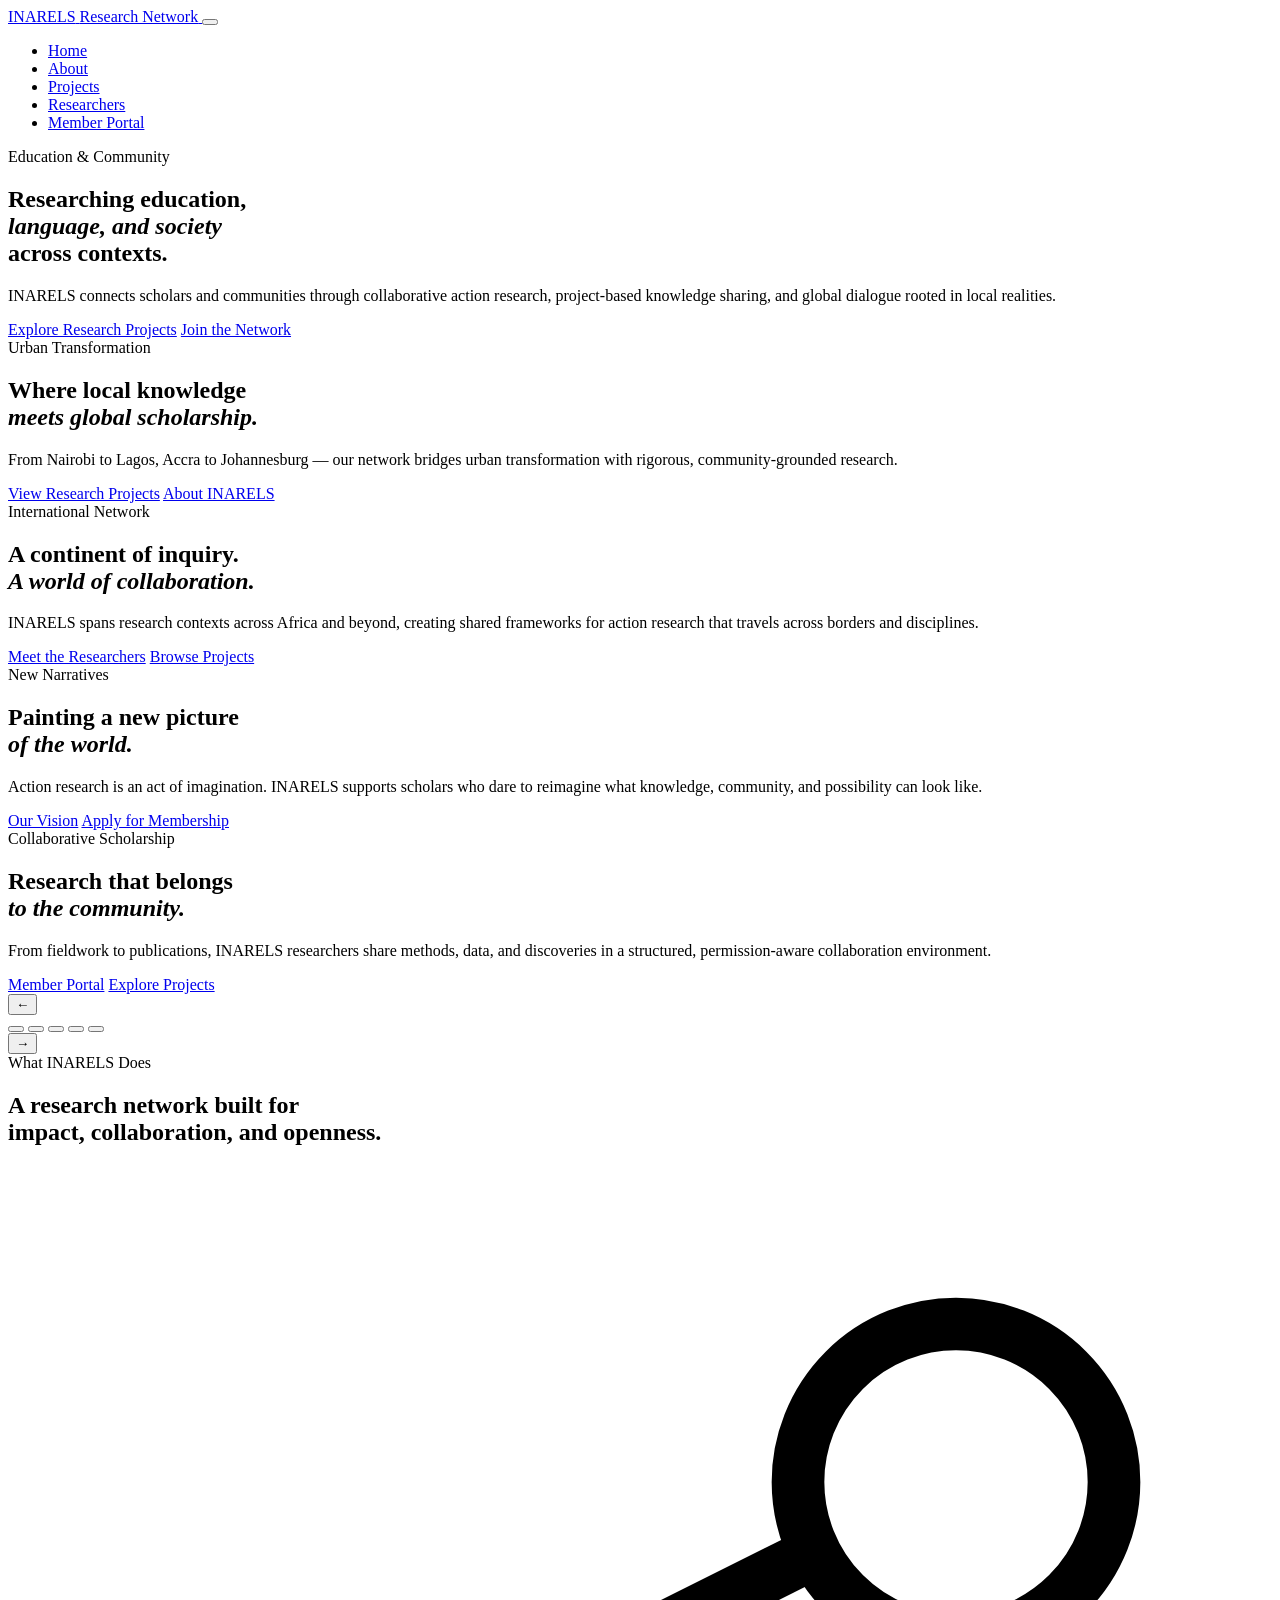
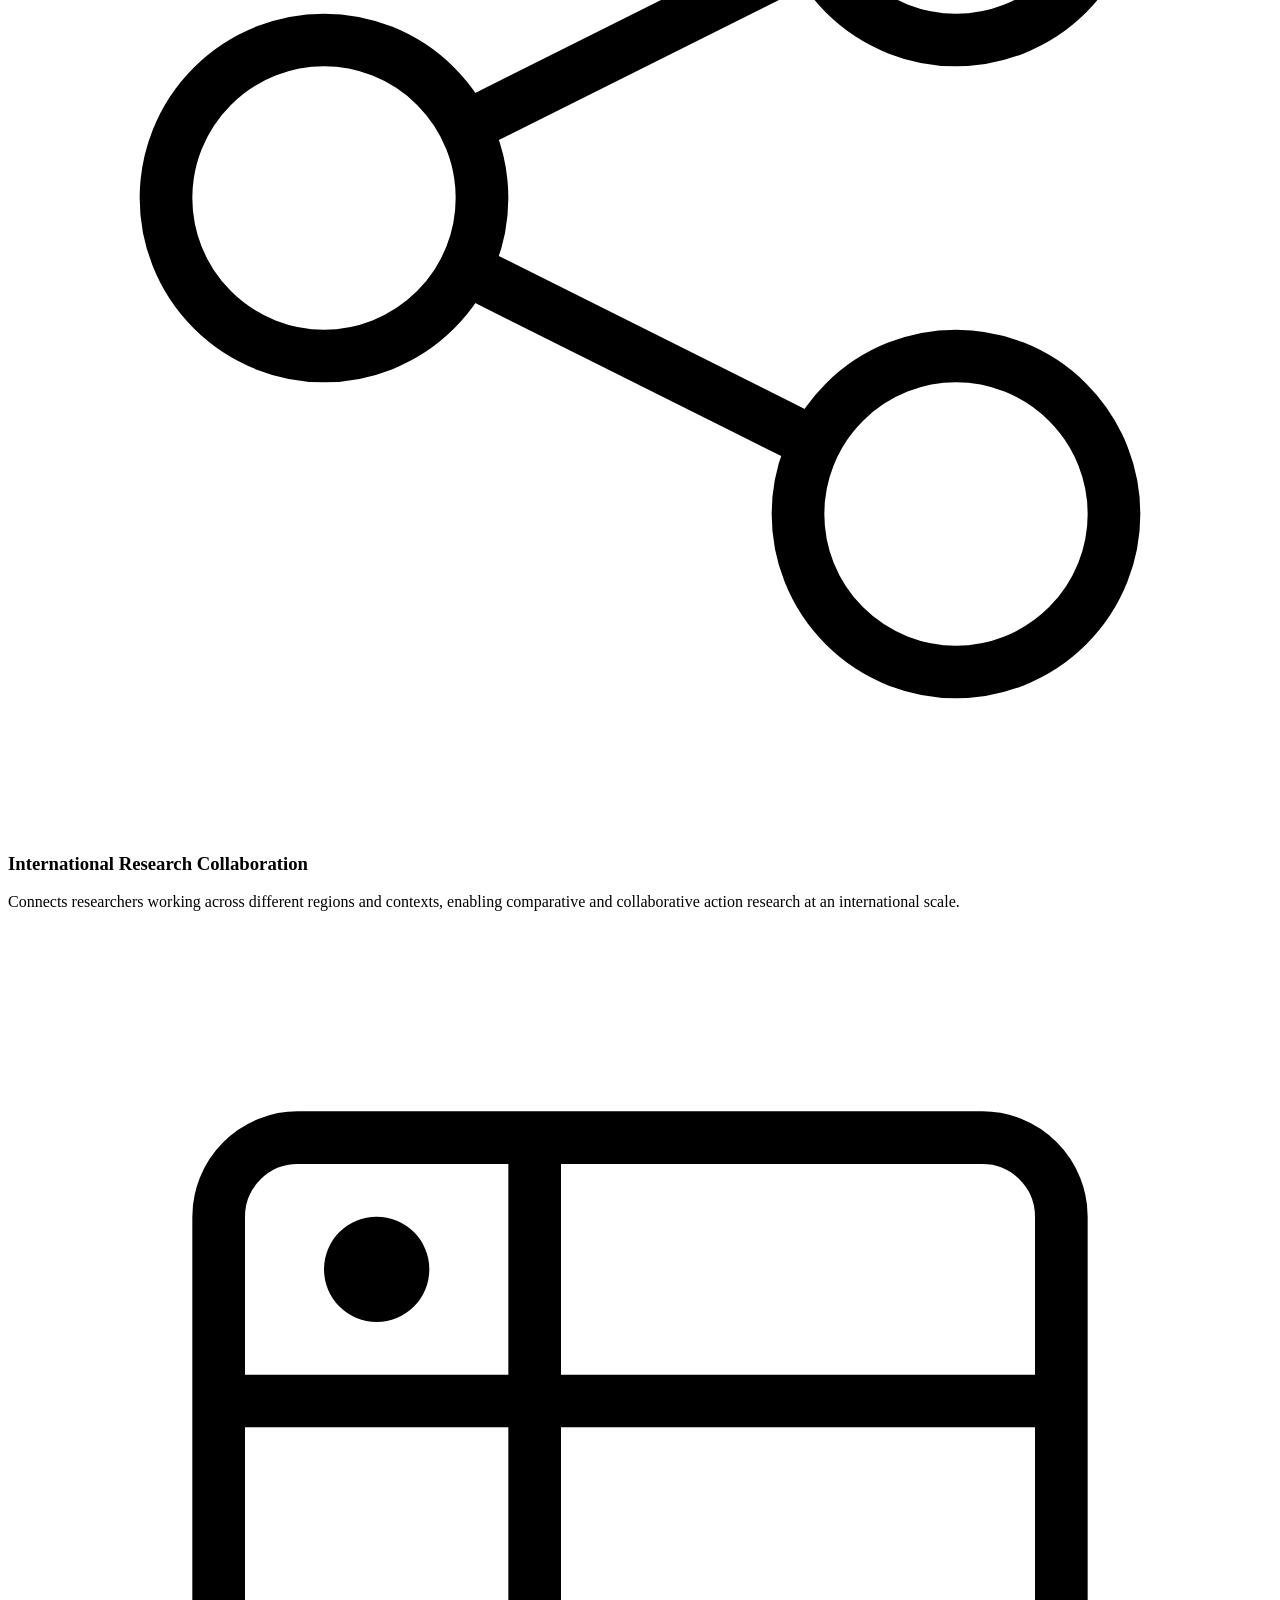
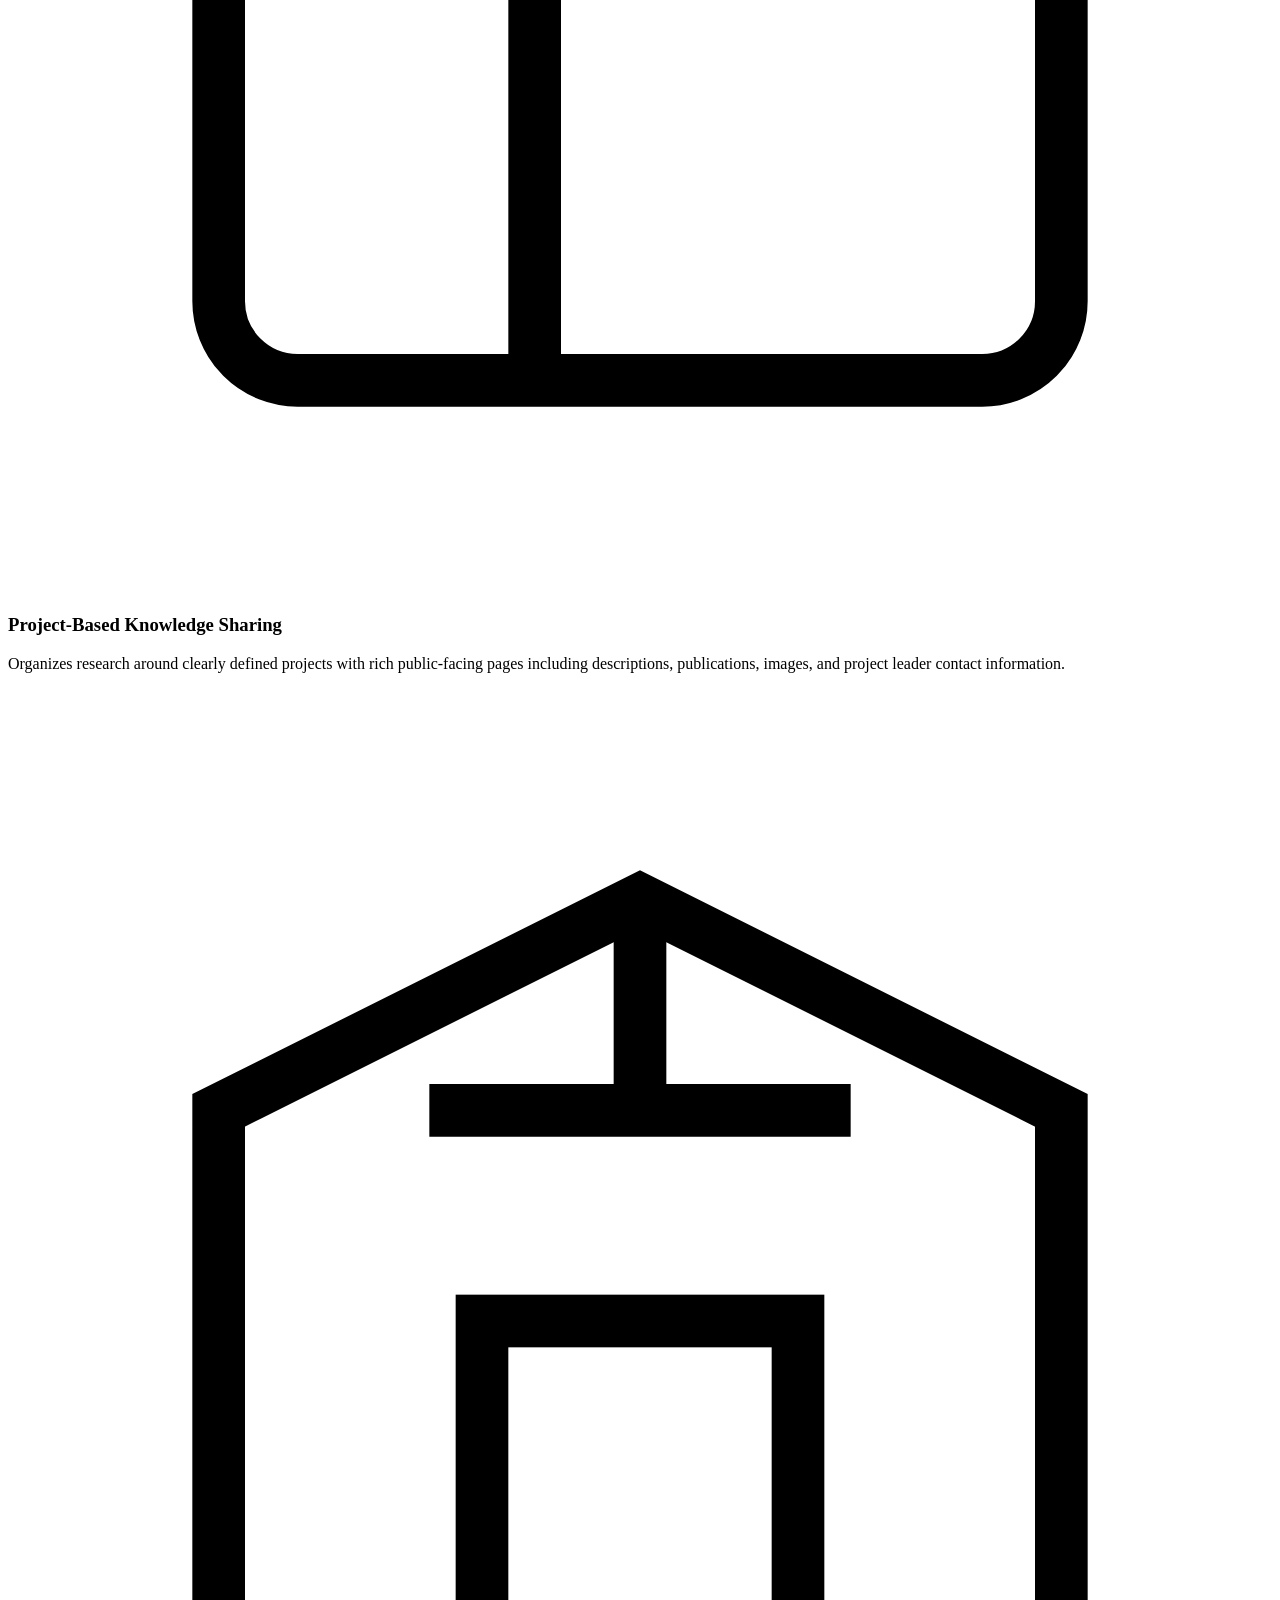
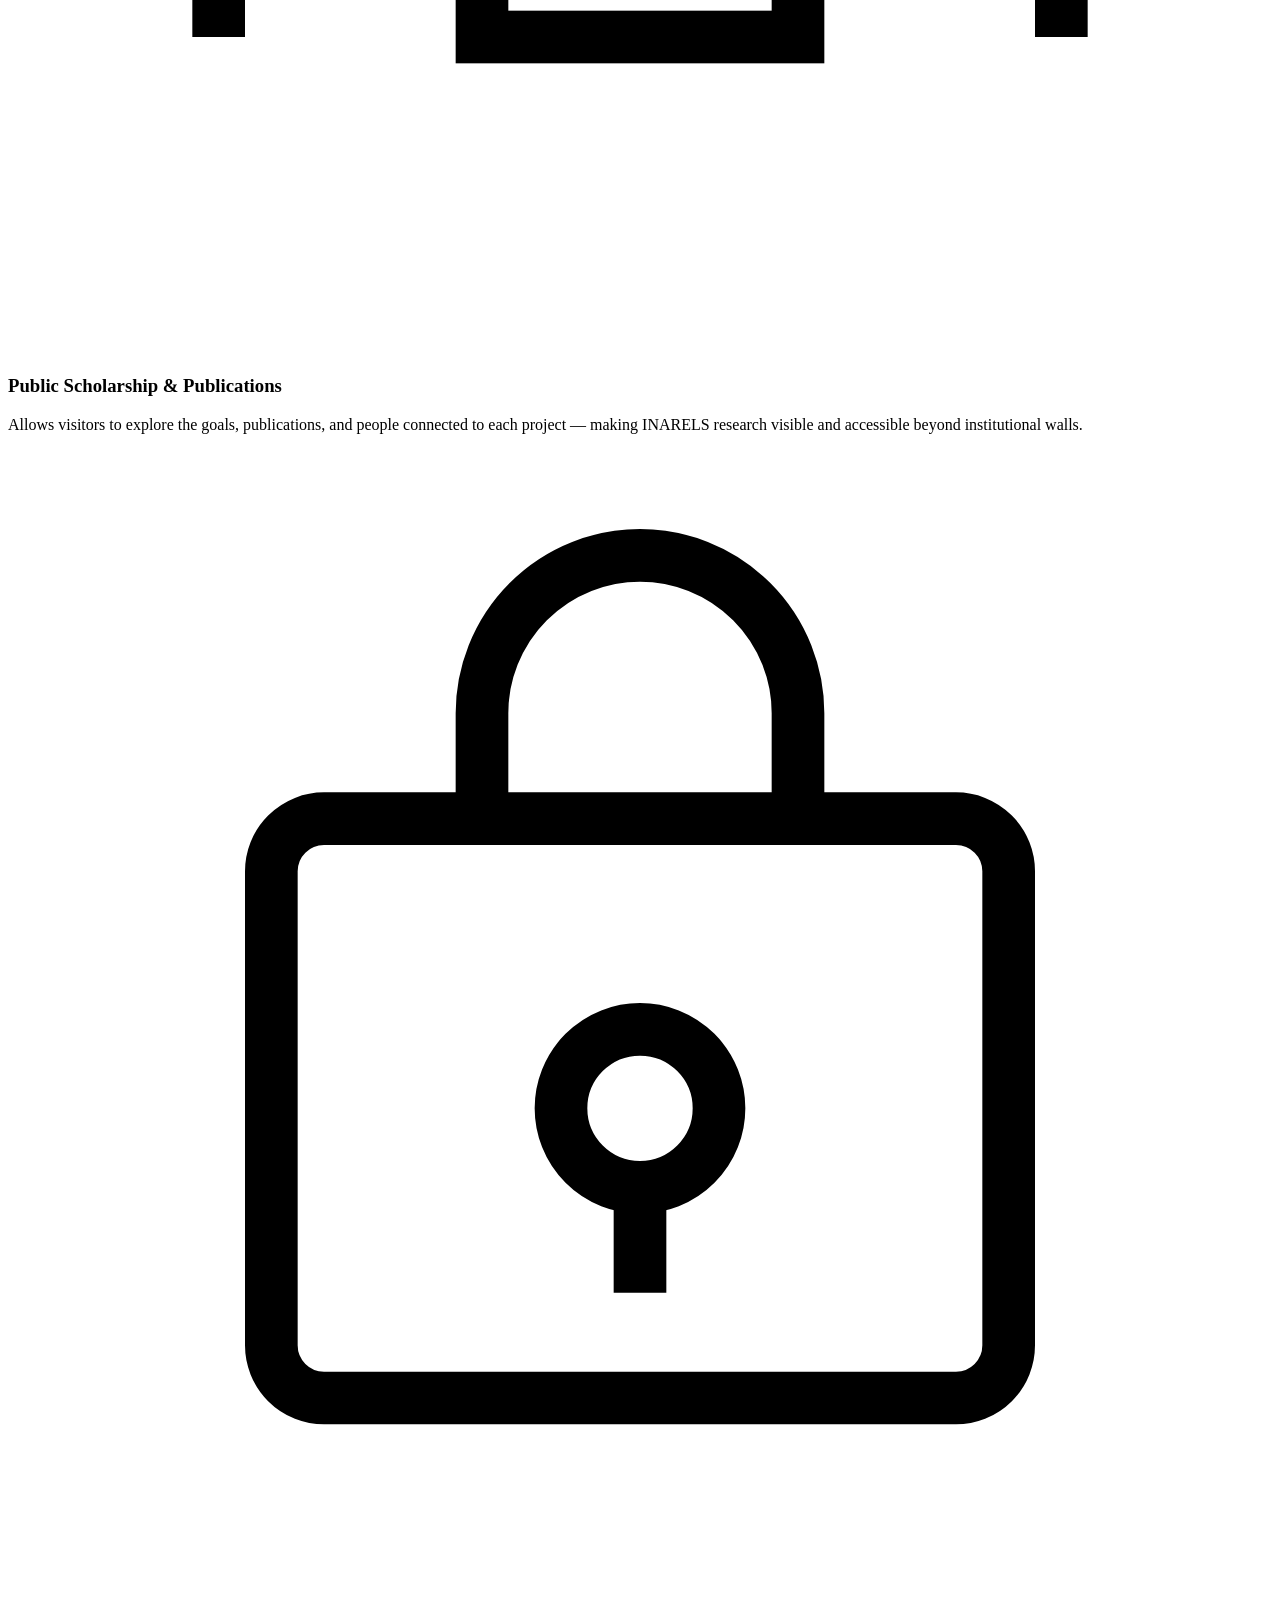
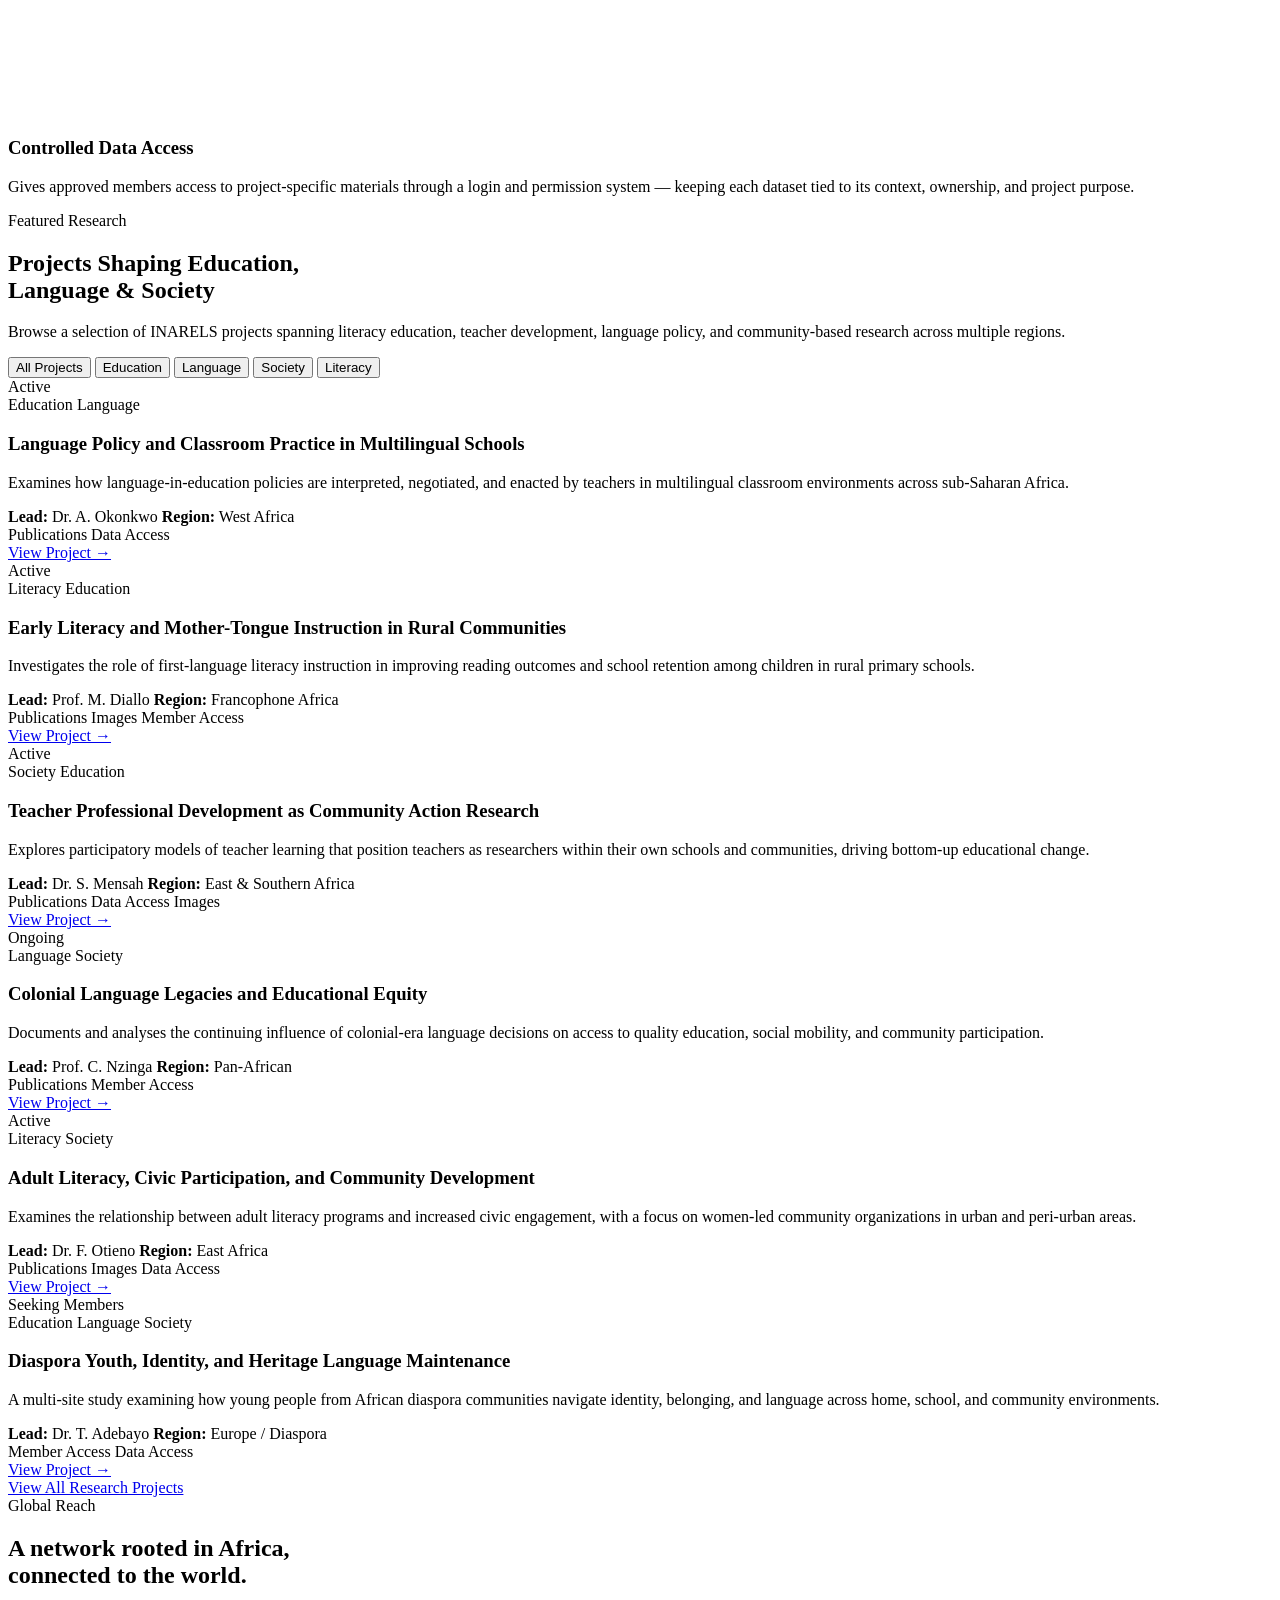
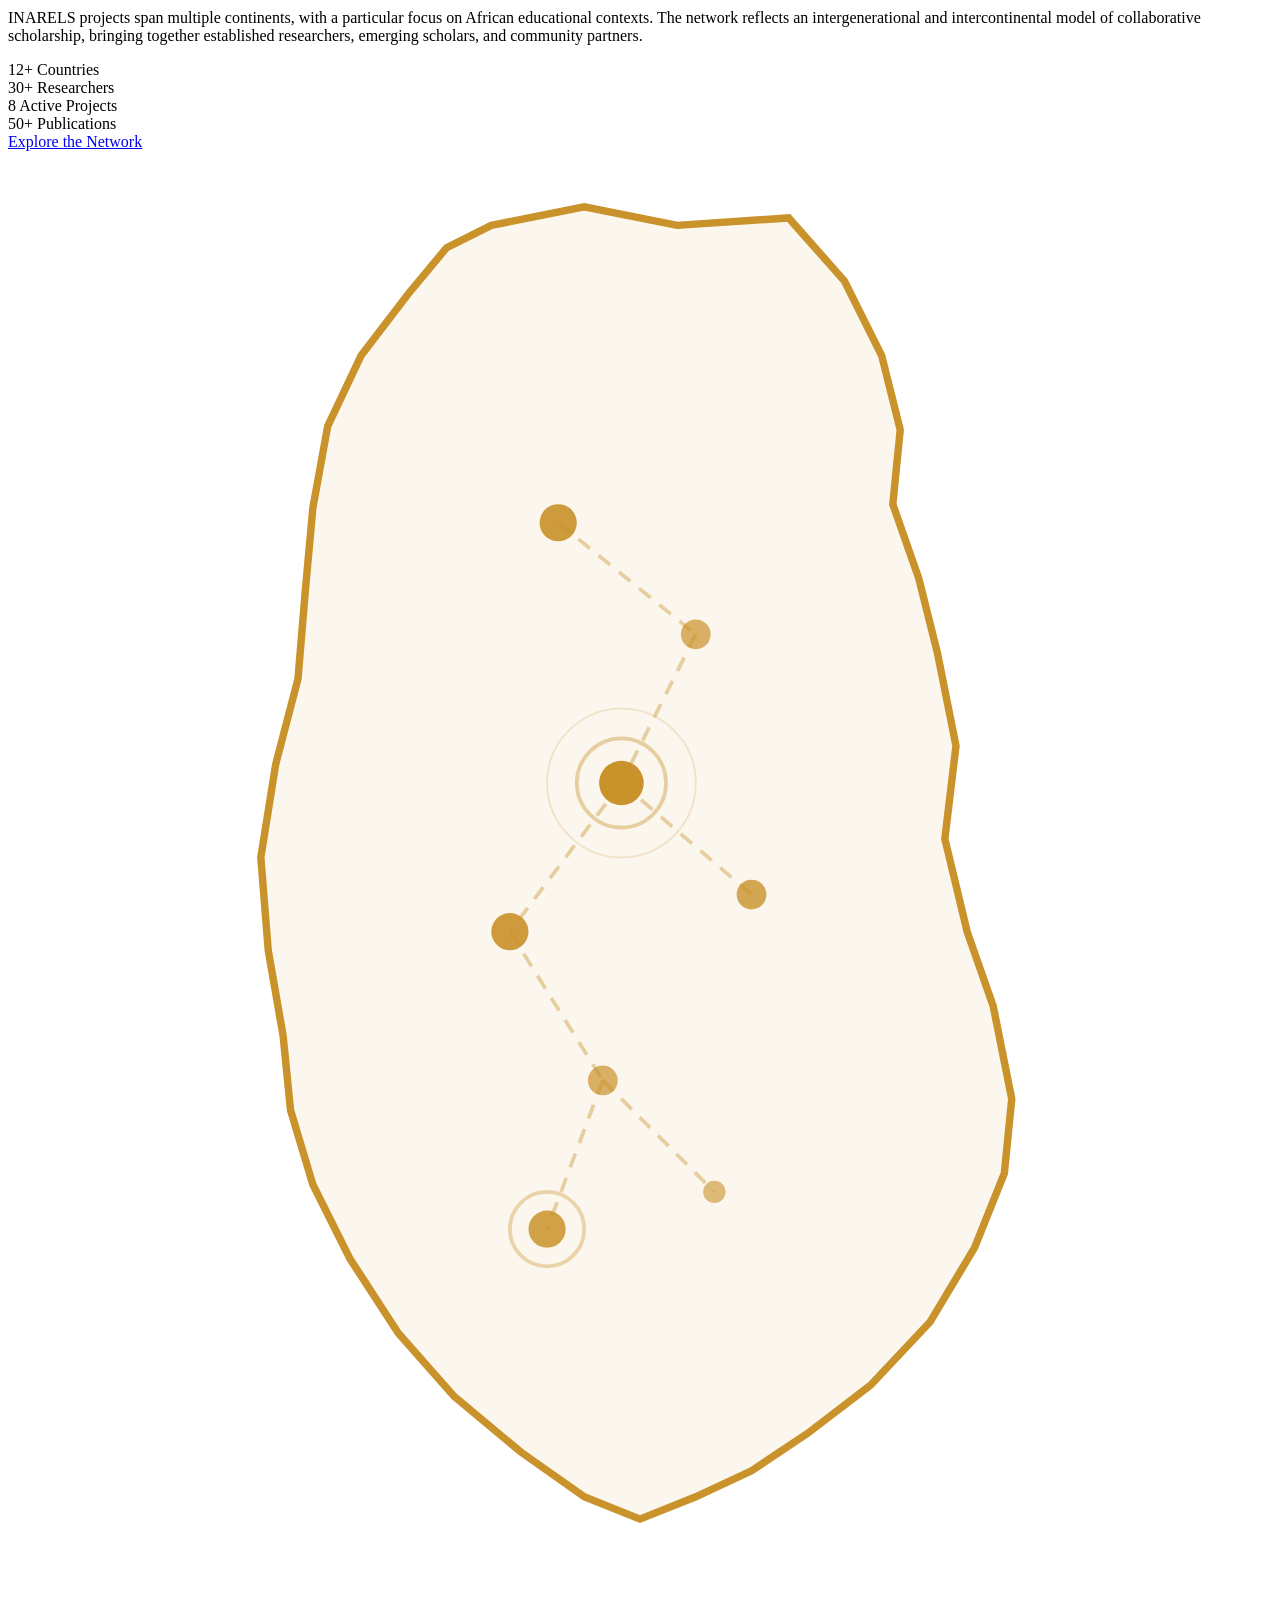
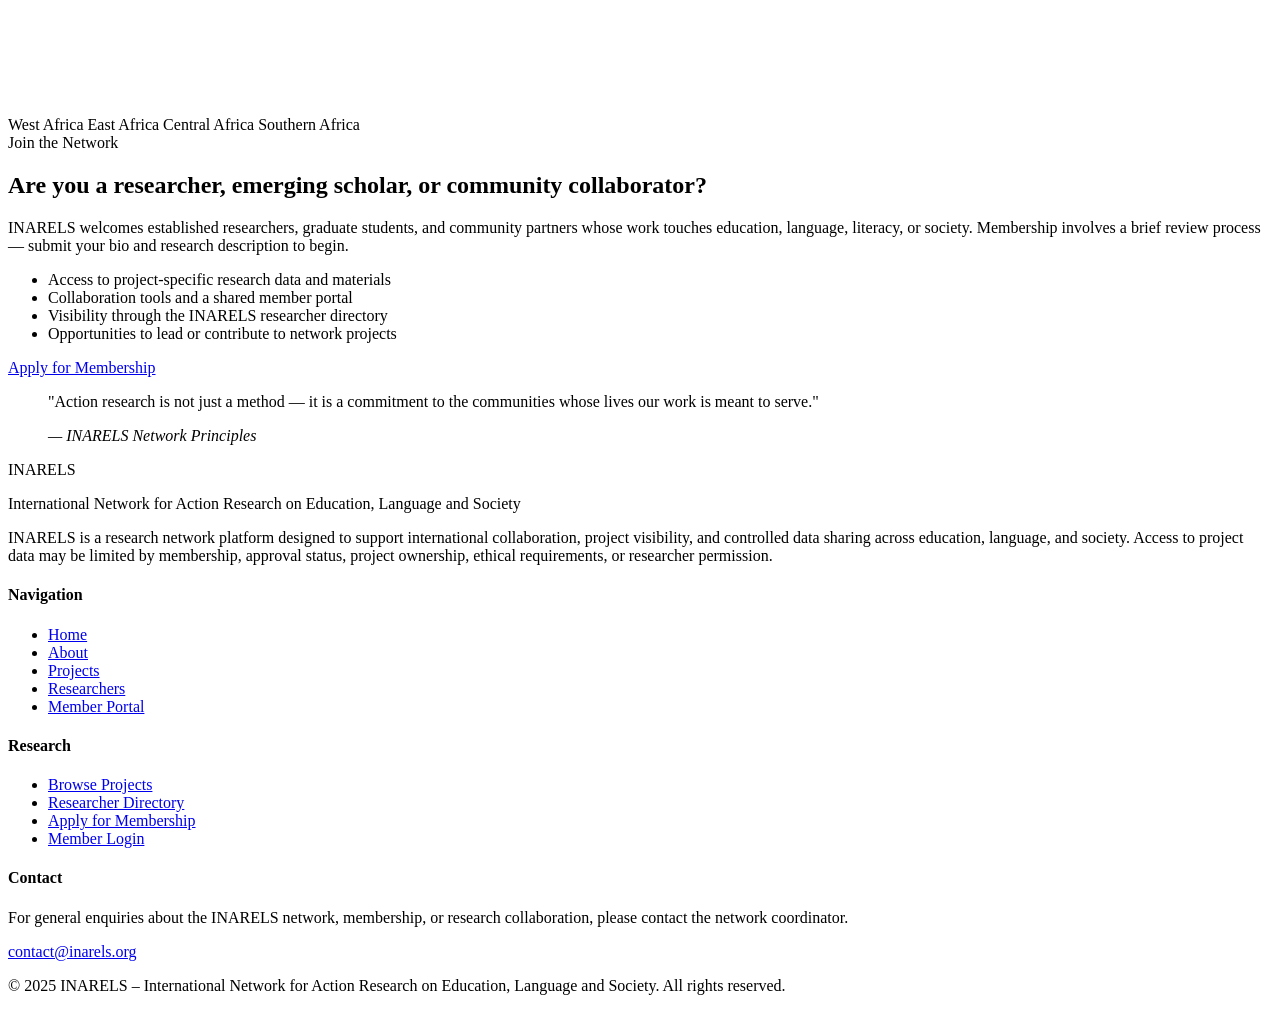
==== index.html @ 14b56ddf "Add files via upload" ====
<!DOCTYPE html>
<html lang="en">
<head>
  <meta charset="UTF-8" />
  <meta name="viewport" content="width=device-width, initial-scale=1.0" />
  <meta name="description" content="INARELS – International Network for Action Research on Education, Language and Society. Connecting scholars and communities through collaborative research." />
  <title>INARELS – International Network for Action Research on Education, Language and Society</title>
  <link rel="preconnect" href="https://fonts.googleapis.com" />
  <link rel="preconnect" href="https://fonts.gstatic.com" crossorigin />
  <link href="https://fonts.googleapis.com/css2?family=Playfair+Display:ital,wght@0,400;0,700;0,900;1,400;1,700&family=Source+Sans+3:wght@300;400;600;700&family=Cormorant+Garamond:ital,wght@0,300;0,600;1,300;1,600&display=swap" rel="stylesheet" />
  <link rel="stylesheet" href="css/style.css" />
</head>
<body>

  <!-- ═══════════════════════════════════════════ NAVBAR ═══ -->
  <header class="site-header" id="site-header">
    <div class="header-inner">
      <a href="index.html" class="logo-block">
        <span class="logo-inarels">INARELS</span>
        <span class="logo-tagline">Research Network</span>
      </a>

      <button class="nav-toggle" id="nav-toggle" aria-label="Toggle menu">
        <span></span><span></span><span></span>
      </button>

      <nav class="main-nav" id="main-nav">
        <ul>
          <li><a href="index.html" class="active">Home</a></li>
          <li><a href="pages/about.html">About</a></li>
          <li><a href="pages/projects.html">Projects</a></li>
          <li><a href="pages/researchers.html">Researchers</a></li>
          <li><a href="pages/portal.html" class="nav-portal">Member Portal</a></li>
        </ul>
      </nav>
    </div>
  </header>

  <!-- ═══════════════════════════════════════════ HERO SLIDER ═══ -->
  <section class="hero-slider" id="hero-slider" aria-label="Featured research themes">

    <!-- Slide 1 – African students -->
    <div class="slide active" data-index="0">
      <div class="slide-bg slide-bg-1"></div>
      <div class="slide-overlay"></div>
      <div class="slide-content">
        <span class="slide-label">Education &amp; Community</span>
        <h1 class="slide-heading">Researching education,<br/><em>language, and society</em><br/>across contexts.</h1>
        <p class="slide-sub">INARELS connects scholars and communities through collaborative action research, project-based knowledge sharing, and global dialogue rooted in local realities.</p>
        <div class="slide-ctas">
          <a href="pages/projects.html" class="btn btn-gold">Explore Research Projects</a>
          <a href="pages/researchers.html" class="btn btn-outline">Join the Network</a>
        </div>
      </div>
    </div>

    <!-- Slide 2 – African city skyline -->
    <div class="slide" data-index="1">
      <div class="slide-bg slide-bg-2"></div>
      <div class="slide-overlay"></div>
      <div class="slide-content">
        <span class="slide-label">Urban Transformation</span>
        <h1 class="slide-heading">Where local knowledge<br/><em>meets global scholarship.</em></h1>
        <p class="slide-sub">From Nairobi to Lagos, Accra to Johannesburg — our network bridges urban transformation with rigorous, community-grounded research.</p>
        <div class="slide-ctas">
          <a href="pages/projects.html" class="btn btn-gold">View Research Projects</a>
          <a href="pages/about.html" class="btn btn-outline">About INARELS</a>
        </div>
      </div>
    </div>

    <!-- Slide 3 – African map motif -->
    <div class="slide" data-index="2">
      <div class="slide-bg slide-bg-3"></div>
      <div class="slide-overlay"></div>
      <div class="slide-content">
        <span class="slide-label">International Network</span>
        <h1 class="slide-heading">A continent of inquiry.<br/><em>A world of collaboration.</em></h1>
        <p class="slide-sub">INARELS spans research contexts across Africa and beyond, creating shared frameworks for action research that travels across borders and disciplines.</p>
        <div class="slide-ctas">
          <a href="pages/researchers.html" class="btn btn-gold">Meet the Researchers</a>
          <a href="pages/projects.html" class="btn btn-outline">Browse Projects</a>
        </div>
      </div>
    </div>

    <!-- Slide 4 – Artistic / transformation -->
    <div class="slide" data-index="3">
      <div class="slide-bg slide-bg-4"></div>
      <div class="slide-overlay"></div>
      <div class="slide-content">
        <span class="slide-label">New Narratives</span>
        <h1 class="slide-heading">Painting a new picture<br/><em>of the world.</em></h1>
        <p class="slide-sub">Action research is an act of imagination. INARELS supports scholars who dare to reimagine what knowledge, community, and possibility can look like.</p>
        <div class="slide-ctas">
          <a href="pages/about.html" class="btn btn-gold">Our Vision</a>
          <a href="pages/researchers.html" class="btn btn-outline">Apply for Membership</a>
        </div>
      </div>
    </div>

    <!-- Slide 5 – Research collaboration -->
    <div class="slide" data-index="4">
      <div class="slide-bg slide-bg-5"></div>
      <div class="slide-overlay"></div>
      <div class="slide-content">
        <span class="slide-label">Collaborative Scholarship</span>
        <h1 class="slide-heading">Research that belongs<br/><em>to the community.</em></h1>
        <p class="slide-sub">From fieldwork to publications, INARELS researchers share methods, data, and discoveries in a structured, permission-aware collaboration environment.</p>
        <div class="slide-ctas">
          <a href="pages/portal.html" class="btn btn-gold">Member Portal</a>
          <a href="pages/projects.html" class="btn btn-outline">Explore Projects</a>
        </div>
      </div>
    </div>

    <!-- Controls -->
    <div class="slider-controls">
      <button class="slider-arrow arrow-prev" id="arrow-prev" aria-label="Previous slide">&#8592;</button>
      <div class="slider-dots" id="slider-dots">
        <button class="dot active" aria-label="Slide 1"></button>
        <button class="dot" aria-label="Slide 2"></button>
        <button class="dot" aria-label="Slide 3"></button>
        <button class="dot" aria-label="Slide 4"></button>
        <button class="dot" aria-label="Slide 5"></button>
      </div>
      <button class="slider-arrow arrow-next" id="arrow-next" aria-label="Next slide">&#8594;</button>
    </div>

    <div class="slider-progress-bar" id="slider-progress"></div>
  </section>

  <!-- ═══════════════════════════════════════════ WHAT INARELS DOES ═══ -->
  <section class="what-section">
    <div class="container">
      <div class="section-intro">
        <span class="section-kicker">What INARELS Does</span>
        <h2>A research network built for<br/>impact, collaboration, and openness.</h2>
      </div>

      <div class="feature-cards">

        <div class="feature-card">
          <div class="feature-icon">
            <svg viewBox="0 0 48 48" fill="none" xmlns="http://www.w3.org/2000/svg" aria-hidden="true">
              <circle cx="12" cy="24" r="6" stroke="currentColor" stroke-width="2"/>
              <circle cx="36" cy="12" r="6" stroke="currentColor" stroke-width="2"/>
              <circle cx="36" cy="36" r="6" stroke="currentColor" stroke-width="2"/>
              <line x1="18" y1="21" x2="30" y2="15" stroke="currentColor" stroke-width="2"/>
              <line x1="18" y1="27" x2="30" y2="33" stroke="currentColor" stroke-width="2"/>
            </svg>
          </div>
          <h3>International Research Collaboration</h3>
          <p>Connects researchers working across different regions and contexts, enabling comparative and collaborative action research at an international scale.</p>
        </div>

        <div class="feature-card">
          <div class="feature-icon">
            <svg viewBox="0 0 48 48" fill="none" xmlns="http://www.w3.org/2000/svg" aria-hidden="true">
              <rect x="8" y="8" width="32" height="32" rx="3" stroke="currentColor" stroke-width="2"/>
              <line x1="8" y1="18" x2="40" y2="18" stroke="currentColor" stroke-width="2"/>
              <line x1="20" y1="8" x2="20" y2="40" stroke="currentColor" stroke-width="2"/>
              <circle cx="14" cy="13" r="2" fill="currentColor"/>
            </svg>
          </div>
          <h3>Project-Based Knowledge Sharing</h3>
          <p>Organizes research around clearly defined projects with rich public-facing pages including descriptions, publications, images, and project leader contact information.</p>
        </div>

        <div class="feature-card">
          <div class="feature-icon">
            <svg viewBox="0 0 48 48" fill="none" xmlns="http://www.w3.org/2000/svg" aria-hidden="true">
              <path d="M8 36 L8 16 L24 8 L40 16 L40 36" stroke="currentColor" stroke-width="2"/>
              <rect x="18" y="24" width="12" height="12" stroke="currentColor" stroke-width="2"/>
              <path d="M16 16 h16" stroke="currentColor" stroke-width="2"/>
              <path d="M24 8 v8" stroke="currentColor" stroke-width="2"/>
            </svg>
          </div>
          <h3>Public Scholarship &amp; Publications</h3>
          <p>Allows visitors to explore the goals, publications, and people connected to each project — making INARELS research visible and accessible beyond institutional walls.</p>
        </div>

        <div class="feature-card">
          <div class="feature-icon">
            <svg viewBox="0 0 48 48" fill="none" xmlns="http://www.w3.org/2000/svg" aria-hidden="true">
              <rect x="10" y="14" width="28" height="22" rx="2" stroke="currentColor" stroke-width="2"/>
              <path d="M18 14 v-4 a6 6 0 0 1 12 0 v4" stroke="currentColor" stroke-width="2"/>
              <circle cx="24" cy="25" r="3" stroke="currentColor" stroke-width="2"/>
              <path d="M24 28 v4" stroke="currentColor" stroke-width="2"/>
            </svg>
          </div>
          <h3>Controlled Data Access</h3>
          <p>Gives approved members access to project-specific materials through a login and permission system — keeping each dataset tied to its context, ownership, and project purpose.</p>
        </div>

      </div>
    </div>
  </section>

  <!-- ═══════════════════════════════════════════ FEATURED PROJECTS ═══ -->
  <section class="projects-section">
    <div class="container">
      <div class="section-intro">
        <span class="section-kicker">Featured Research</span>
        <h2>Projects Shaping Education,<br/>Language &amp; Society</h2>
        <p class="section-desc">Browse a selection of INARELS projects spanning literacy education, teacher development, language policy, and community-based research across multiple regions.</p>
      </div>

      <div class="project-tabs-row" id="project-tabs" role="tablist">
        <button class="ptab active" data-filter="all" role="tab" aria-selected="true">All Projects</button>
        <button class="ptab" data-filter="education" role="tab" aria-selected="false">Education</button>
        <button class="ptab" data-filter="language" role="tab" aria-selected="false">Language</button>
        <button class="ptab" data-filter="society" role="tab" aria-selected="false">Society</button>
        <button class="ptab" data-filter="literacy" role="tab" aria-selected="false">Literacy</button>
      </div>

      <div class="project-grid" id="project-grid">

        <article class="project-card" data-theme="education language">
          <div class="project-card-img project-img-1">
            <span class="project-status">Active</span>
            <div class="project-tags">
              <span class="tag">Education</span>
              <span class="tag">Language</span>
            </div>
          </div>
          <div class="project-card-body">
            <h3>Language Policy and Classroom Practice in Multilingual Schools</h3>
            <p>Examines how language-in-education policies are interpreted, negotiated, and enacted by teachers in multilingual classroom environments across sub-Saharan Africa.</p>
            <div class="project-meta">
              <span class="meta-item"><strong>Lead:</strong> Dr. A. Okonkwo</span>
              <span class="meta-item"><strong>Region:</strong> West Africa</span>
            </div>
            <div class="project-badges">
              <span class="badge badge-pub">Publications</span>
              <span class="badge badge-data">Data Access</span>
            </div>
            <a href="pages/projects.html" class="btn-project">View Project &rarr;</a>
          </div>
        </article>

        <article class="project-card" data-theme="literacy education">
          <div class="project-card-img project-img-2">
            <span class="project-status">Active</span>
            <div class="project-tags">
              <span class="tag">Literacy</span>
              <span class="tag">Education</span>
            </div>
          </div>
          <div class="project-card-body">
            <h3>Early Literacy and Mother-Tongue Instruction in Rural Communities</h3>
            <p>Investigates the role of first-language literacy instruction in improving reading outcomes and school retention among children in rural primary schools.</p>
            <div class="project-meta">
              <span class="meta-item"><strong>Lead:</strong> Prof. M. Diallo</span>
              <span class="meta-item"><strong>Region:</strong> Francophone Africa</span>
            </div>
            <div class="project-badges">
              <span class="badge badge-pub">Publications</span>
              <span class="badge badge-img">Images</span>
              <span class="badge badge-mem">Member Access</span>
            </div>
            <a href="pages/projects.html" class="btn-project">View Project &rarr;</a>
          </div>
        </article>

        <article class="project-card" data-theme="society education">
          <div class="project-card-img project-img-3">
            <span class="project-status">Active</span>
            <div class="project-tags">
              <span class="tag">Society</span>
              <span class="tag">Education</span>
            </div>
          </div>
          <div class="project-card-body">
            <h3>Teacher Professional Development as Community Action Research</h3>
            <p>Explores participatory models of teacher learning that position teachers as researchers within their own schools and communities, driving bottom-up educational change.</p>
            <div class="project-meta">
              <span class="meta-item"><strong>Lead:</strong> Dr. S. Mensah</span>
              <span class="meta-item"><strong>Region:</strong> East &amp; Southern Africa</span>
            </div>
            <div class="project-badges">
              <span class="badge badge-pub">Publications</span>
              <span class="badge badge-data">Data Access</span>
              <span class="badge badge-img">Images</span>
            </div>
            <a href="pages/projects.html" class="btn-project">View Project &rarr;</a>
          </div>
        </article>

        <article class="project-card" data-theme="language society">
          <div class="project-card-img project-img-4">
            <span class="project-status">Ongoing</span>
            <div class="project-tags">
              <span class="tag">Language</span>
              <span class="tag">Society</span>
            </div>
          </div>
          <div class="project-card-body">
            <h3>Colonial Language Legacies and Educational Equity</h3>
            <p>Documents and analyses the continuing influence of colonial-era language decisions on access to quality education, social mobility, and community participation.</p>
            <div class="project-meta">
              <span class="meta-item"><strong>Lead:</strong> Prof. C. Nzinga</span>
              <span class="meta-item"><strong>Region:</strong> Pan-African</span>
            </div>
            <div class="project-badges">
              <span class="badge badge-pub">Publications</span>
              <span class="badge badge-mem">Member Access</span>
            </div>
            <a href="pages/projects.html" class="btn-project">View Project &rarr;</a>
          </div>
        </article>

        <article class="project-card" data-theme="literacy society">
          <div class="project-card-img project-img-5">
            <span class="project-status">Active</span>
            <div class="project-tags">
              <span class="tag">Literacy</span>
              <span class="tag">Society</span>
            </div>
          </div>
          <div class="project-card-body">
            <h3>Adult Literacy, Civic Participation, and Community Development</h3>
            <p>Examines the relationship between adult literacy programs and increased civic engagement, with a focus on women-led community organizations in urban and peri-urban areas.</p>
            <div class="project-meta">
              <span class="meta-item"><strong>Lead:</strong> Dr. F. Otieno</span>
              <span class="meta-item"><strong>Region:</strong> East Africa</span>
            </div>
            <div class="project-badges">
              <span class="badge badge-pub">Publications</span>
              <span class="badge badge-img">Images</span>
              <span class="badge badge-data">Data Access</span>
            </div>
            <a href="pages/projects.html" class="btn-project">View Project &rarr;</a>
          </div>
        </article>

        <article class="project-card" data-theme="education language society">
          <div class="project-card-img project-img-6">
            <span class="project-status">Seeking Members</span>
            <div class="project-tags">
              <span class="tag">Education</span>
              <span class="tag">Language</span>
              <span class="tag">Society</span>
            </div>
          </div>
          <div class="project-card-body">
            <h3>Diaspora Youth, Identity, and Heritage Language Maintenance</h3>
            <p>A multi-site study examining how young people from African diaspora communities navigate identity, belonging, and language across home, school, and community environments.</p>
            <div class="project-meta">
              <span class="meta-item"><strong>Lead:</strong> Dr. T. Adebayo</span>
              <span class="meta-item"><strong>Region:</strong> Europe / Diaspora</span>
            </div>
            <div class="project-badges">
              <span class="badge badge-mem">Member Access</span>
              <span class="badge badge-data">Data Access</span>
            </div>
            <a href="pages/projects.html" class="btn-project">View Project &rarr;</a>
          </div>
        </article>

      </div>

      <div class="projects-cta">
        <a href="pages/projects.html" class="btn btn-gold">View All Research Projects</a>
      </div>
    </div>
  </section>

  <!-- ═══════════════════════════════════════════ NETWORK MAP TEASER ═══ -->
  <section class="map-teaser-section">
    <div class="container">
      <div class="map-teaser-inner">
        <div class="map-teaser-text">
          <span class="section-kicker kicker-light">Global Reach</span>
          <h2>A network rooted in Africa,<br/>connected to the world.</h2>
          <p>INARELS projects span multiple continents, with a particular focus on African educational contexts. The network reflects an intergenerational and intercontinental model of collaborative scholarship, bringing together established researchers, emerging scholars, and community partners.</p>
          <div class="map-stats">
            <div class="stat-item">
              <span class="stat-number">12+</span>
              <span class="stat-label">Countries</span>
            </div>
            <div class="stat-item">
              <span class="stat-number">30+</span>
              <span class="stat-label">Researchers</span>
            </div>
            <div class="stat-item">
              <span class="stat-number">8</span>
              <span class="stat-label">Active Projects</span>
            </div>
            <div class="stat-item">
              <span class="stat-number">50+</span>
              <span class="stat-label">Publications</span>
            </div>
          </div>
          <a href="pages/projects.html" class="btn btn-gold">Explore the Network</a>
        </div>
        <div class="map-teaser-visual">
          <!-- Decorative SVG Africa map outline -->
          <svg class="africa-map-svg" viewBox="0 0 340 420" fill="none" xmlns="http://www.w3.org/2000/svg" aria-label="Stylized map of Africa showing INARELS network presence">
            <path d="M130 20 L155 15 L180 20 L210 18 L225 35 L235 55 L240 75 L238 95 L245 115 L250 135 L255 160 L252 185 L258 210 L265 230 L270 255 L268 275 L260 295 L248 315 L232 332 L215 345 L200 355 L185 362 L170 368 L155 362 L138 350 L120 335 L105 318 L92 298 L82 278 L76 258 L74 238 L70 215 L68 190 L72 165 L78 142 L80 118 L82 96 L86 74 L95 55 L108 38 L118 26 Z" 
                  stroke="#C9922A" stroke-width="2" fill="rgba(201,146,42,0.08)"/>
            <!-- Network dots -->
            <circle cx="148" cy="100" r="5" fill="#C9922A" opacity="0.9"/>
            <circle cx="185" cy="130" r="4" fill="#C9922A" opacity="0.7"/>
            <circle cx="165" cy="170" r="6" fill="#C9922A" opacity="1"/>
            <circle cx="200" cy="200" r="4" fill="#C9922A" opacity="0.8"/>
            <circle cx="135" cy="210" r="5" fill="#C9922A" opacity="0.9"/>
            <circle cx="160" cy="250" r="4" fill="#C9922A" opacity="0.7"/>
            <circle cx="190" cy="280" r="3" fill="#C9922A" opacity="0.6"/>
            <circle cx="145" cy="290" r="5" fill="#C9922A" opacity="0.85"/>
            <!-- Connection lines -->
            <line x1="148" y1="100" x2="185" y2="130" stroke="#C9922A" stroke-width="1" opacity="0.4" stroke-dasharray="4,3"/>
            <line x1="185" y1="130" x2="165" y2="170" stroke="#C9922A" stroke-width="1" opacity="0.4" stroke-dasharray="4,3"/>
            <line x1="165" y1="170" x2="200" y2="200" stroke="#C9922A" stroke-width="1" opacity="0.4" stroke-dasharray="4,3"/>
            <line x1="165" y1="170" x2="135" y2="210" stroke="#C9922A" stroke-width="1" opacity="0.4" stroke-dasharray="4,3"/>
            <line x1="135" y1="210" x2="160" y2="250" stroke="#C9922A" stroke-width="1" opacity="0.4" stroke-dasharray="4,3"/>
            <line x1="160" y1="250" x2="145" y2="290" stroke="#C9922A" stroke-width="1" opacity="0.4" stroke-dasharray="4,3"/>
            <line x1="160" y1="250" x2="190" y2="280" stroke="#C9922A" stroke-width="1" opacity="0.4" stroke-dasharray="4,3"/>
            <!-- Pulse rings on main nodes -->
            <circle cx="165" cy="170" r="12" stroke="#C9922A" stroke-width="1" fill="none" opacity="0.4"/>
            <circle cx="165" cy="170" r="20" stroke="#C9922A" stroke-width="0.5" fill="none" opacity="0.2"/>
            <circle cx="145" cy="290" r="10" stroke="#C9922A" stroke-width="1" fill="none" opacity="0.35"/>
          </svg>
          <div class="map-region-labels">
            <span class="region-label" style="top:24%; left:32%">West Africa</span>
            <span class="region-label" style="top:40%; left:60%">East Africa</span>
            <span class="region-label" style="top:58%; left:38%">Central Africa</span>
            <span class="region-label" style="top:72%; left:52%">Southern Africa</span>
          </div>
        </div>
      </div>
    </div>
  </section>

  <!-- ═══════════════════════════════════════════ JOIN CTA ═══ -->
  <section class="join-section">
    <div class="container">
      <div class="join-inner">
        <div class="join-text">
          <span class="section-kicker kicker-gold">Join the Network</span>
          <h2>Are you a researcher, emerging scholar, or community collaborator?</h2>
          <p>INARELS welcomes established researchers, graduate students, and community partners whose work touches education, language, literacy, or society. Membership involves a brief review process — submit your bio and research description to begin.</p>
          <ul class="join-list">
            <li>Access to project-specific research data and materials</li>
            <li>Collaboration tools and a shared member portal</li>
            <li>Visibility through the INARELS researcher directory</li>
            <li>Opportunities to lead or contribute to network projects</li>
          </ul>
          <a href="pages/researchers.html" class="btn btn-gold">Apply for Membership</a>
        </div>
        <div class="join-quote-block">
          <blockquote>
            <p>"Action research is not just a method — it is a commitment to the communities whose lives our work is meant to serve."</p>
            <cite>— INARELS Network Principles</cite>
          </blockquote>
        </div>
      </div>
    </div>
  </section>

  <!-- ═══════════════════════════════════════════ FOOTER ═══ -->
  <footer class="site-footer">
    <div class="footer-inner">
      <div class="footer-col footer-brand">
        <span class="footer-logo">INARELS</span>
        <p>International Network for Action Research on Education, Language and Society</p>
        <p class="footer-disclaimer">INARELS is a research network platform designed to support international collaboration, project visibility, and controlled data sharing across education, language, and society. Access to project data may be limited by membership, approval status, project ownership, ethical requirements, or researcher permission.</p>
      </div>
      <div class="footer-col">
        <h4>Navigation</h4>
        <ul>
          <li><a href="index.html">Home</a></li>
          <li><a href="pages/about.html">About</a></li>
          <li><a href="pages/projects.html">Projects</a></li>
          <li><a href="pages/researchers.html">Researchers</a></li>
          <li><a href="pages/portal.html">Member Portal</a></li>
        </ul>
      </div>
      <div class="footer-col">
        <h4>Research</h4>
        <ul>
          <li><a href="pages/projects.html">Browse Projects</a></li>
          <li><a href="pages/researchers.html">Researcher Directory</a></li>
          <li><a href="pages/researchers.html#join">Apply for Membership</a></li>
          <li><a href="pages/portal.html">Member Login</a></li>
        </ul>
      </div>
      <div class="footer-col">
        <h4>Contact</h4>
        <p>For general enquiries about the INARELS network, membership, or research collaboration, please contact the network coordinator.</p>
        <a href="mailto:contact@inarels.org" class="footer-email">contact@inarels.org</a>
      </div>
    </div>
    <div class="footer-bottom">
      <p>&copy; 2025 INARELS – International Network for Action Research on Education, Language and Society. All rights reserved.</p>
    </div>
  </footer>

  <script src="js/main.js"></script>
</body>
</html>
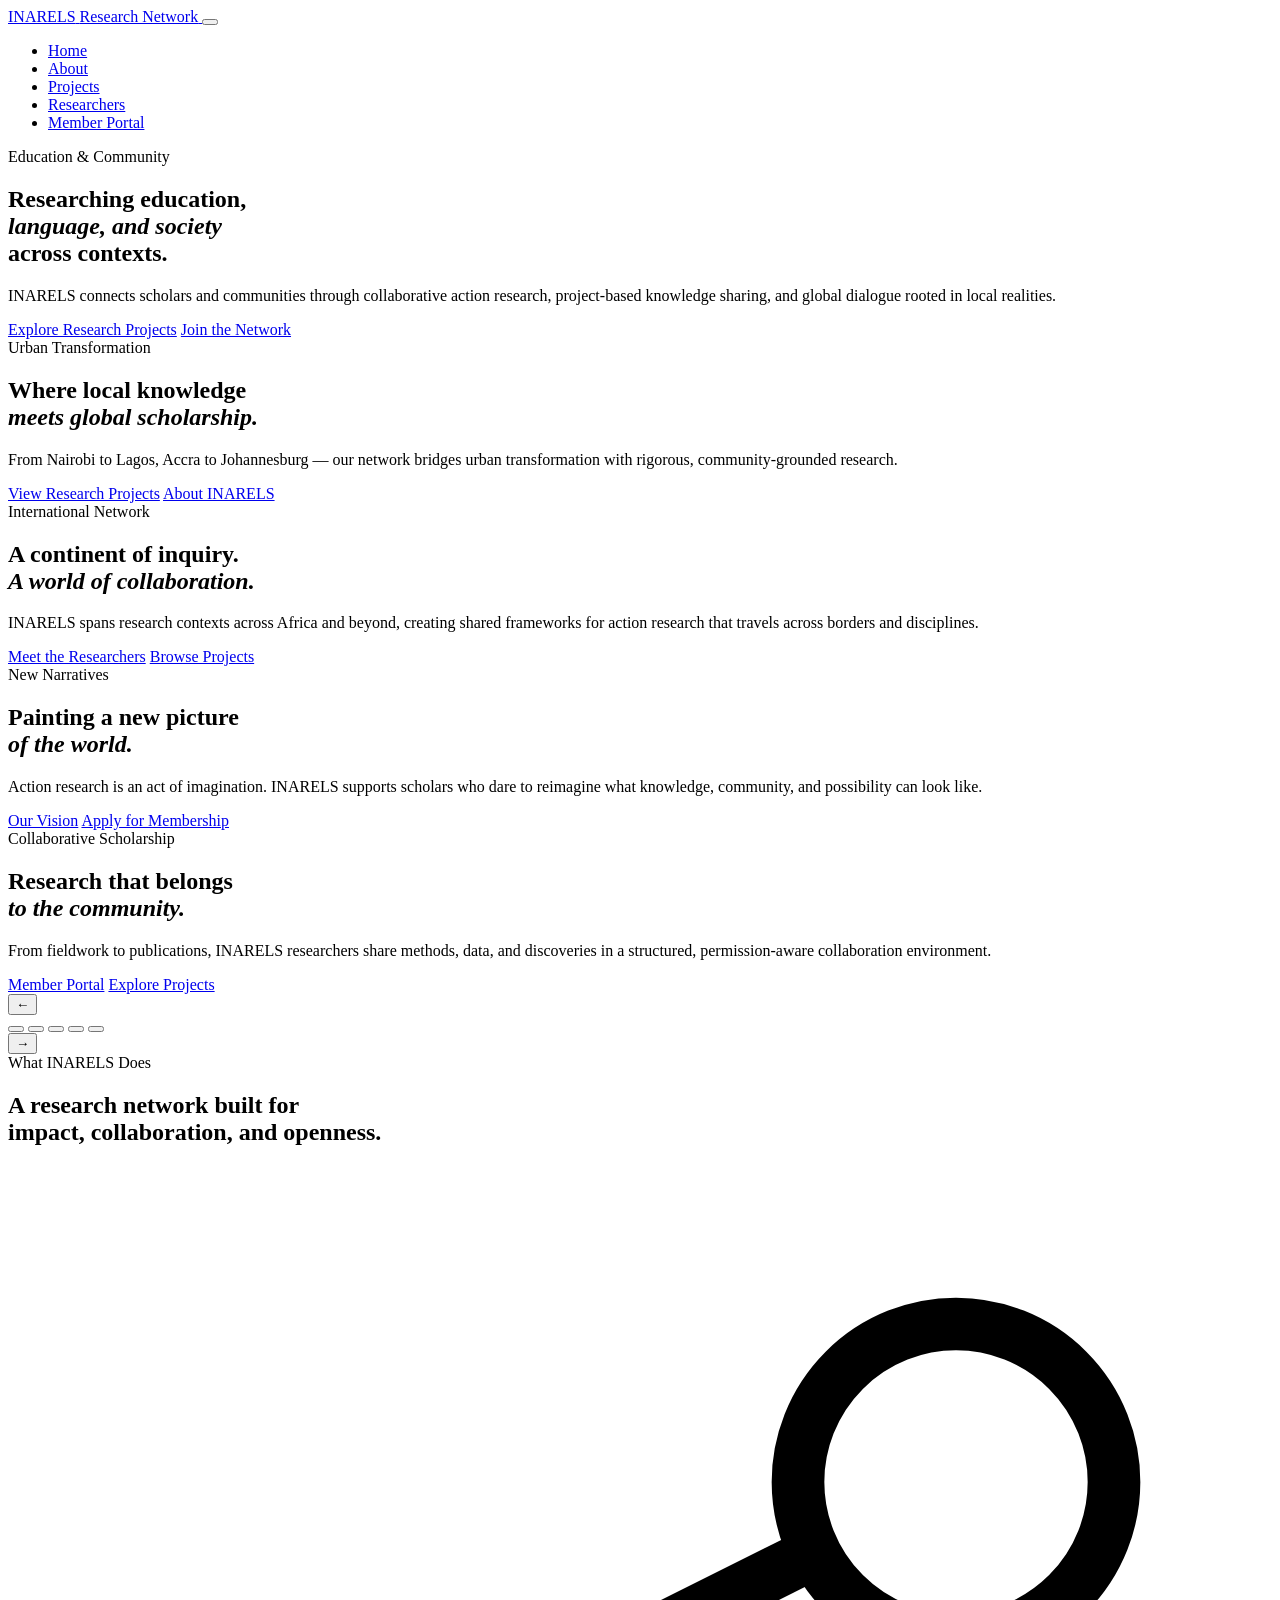
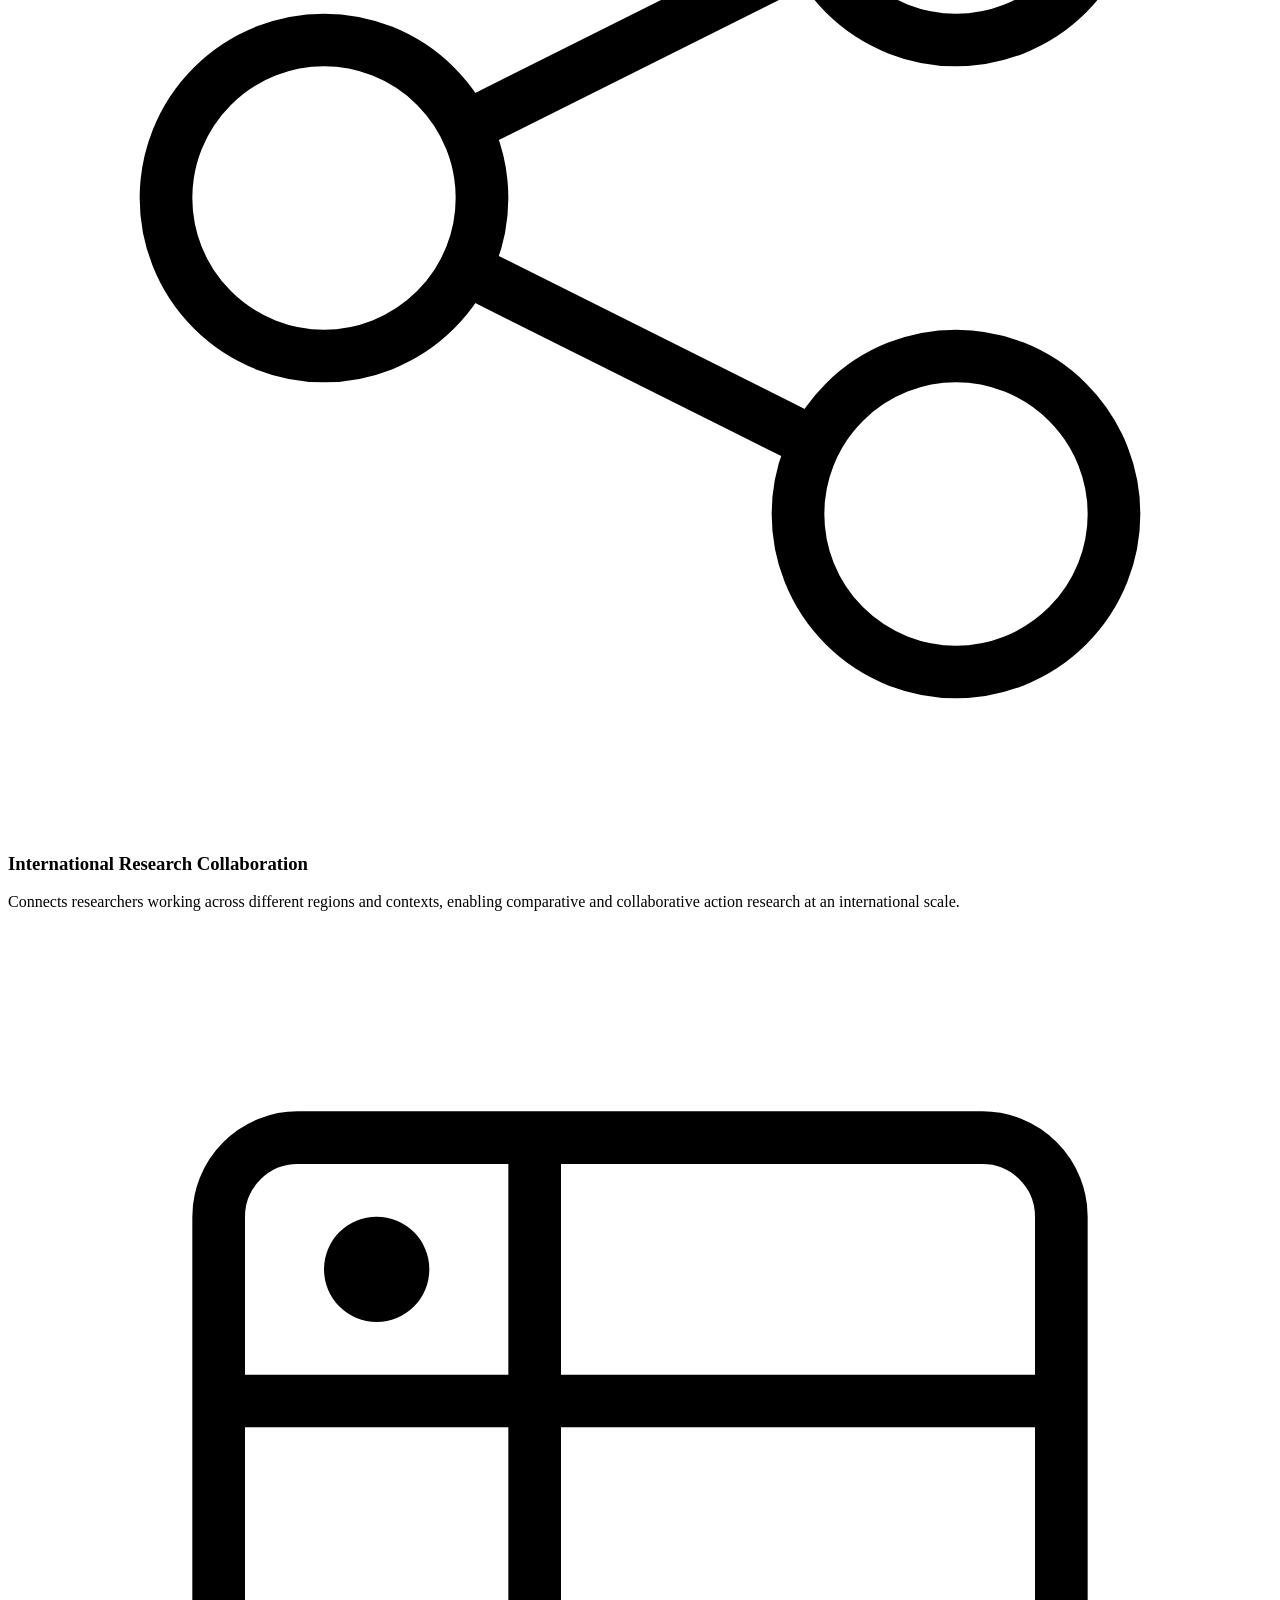
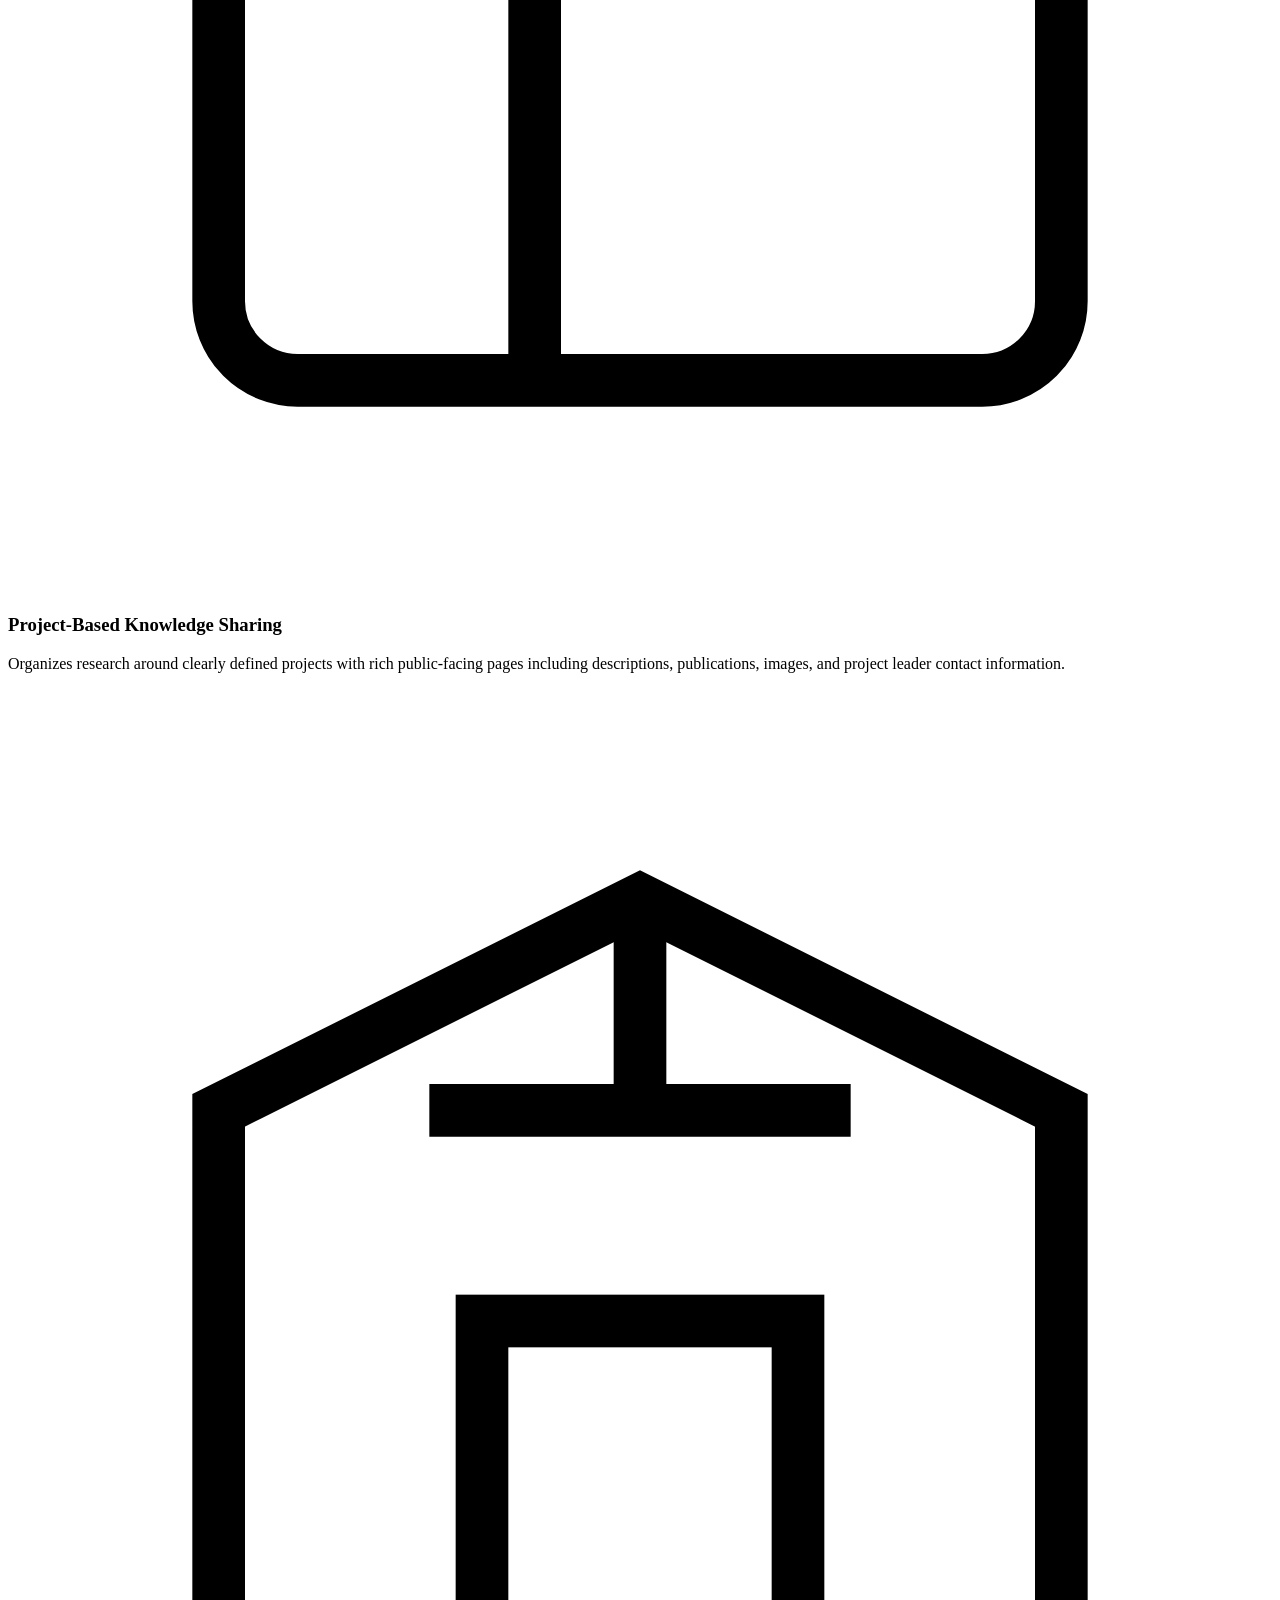
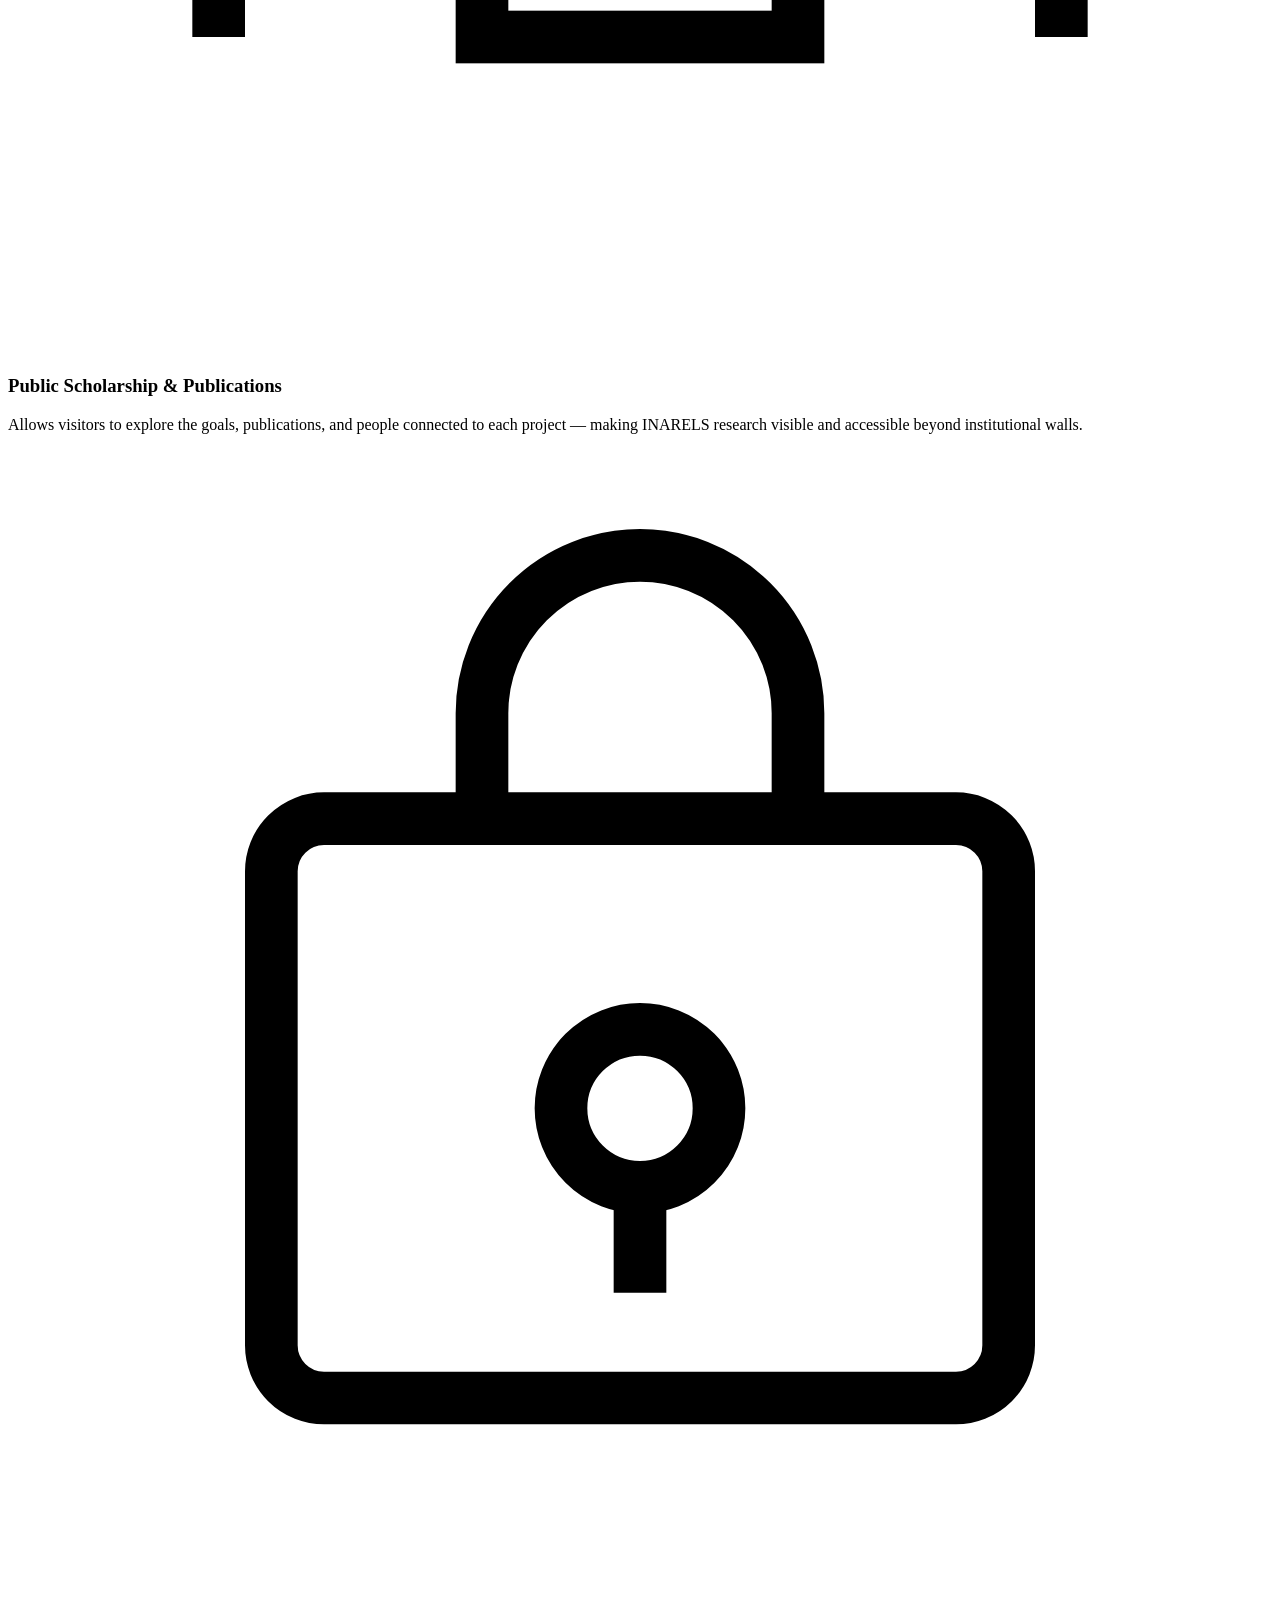
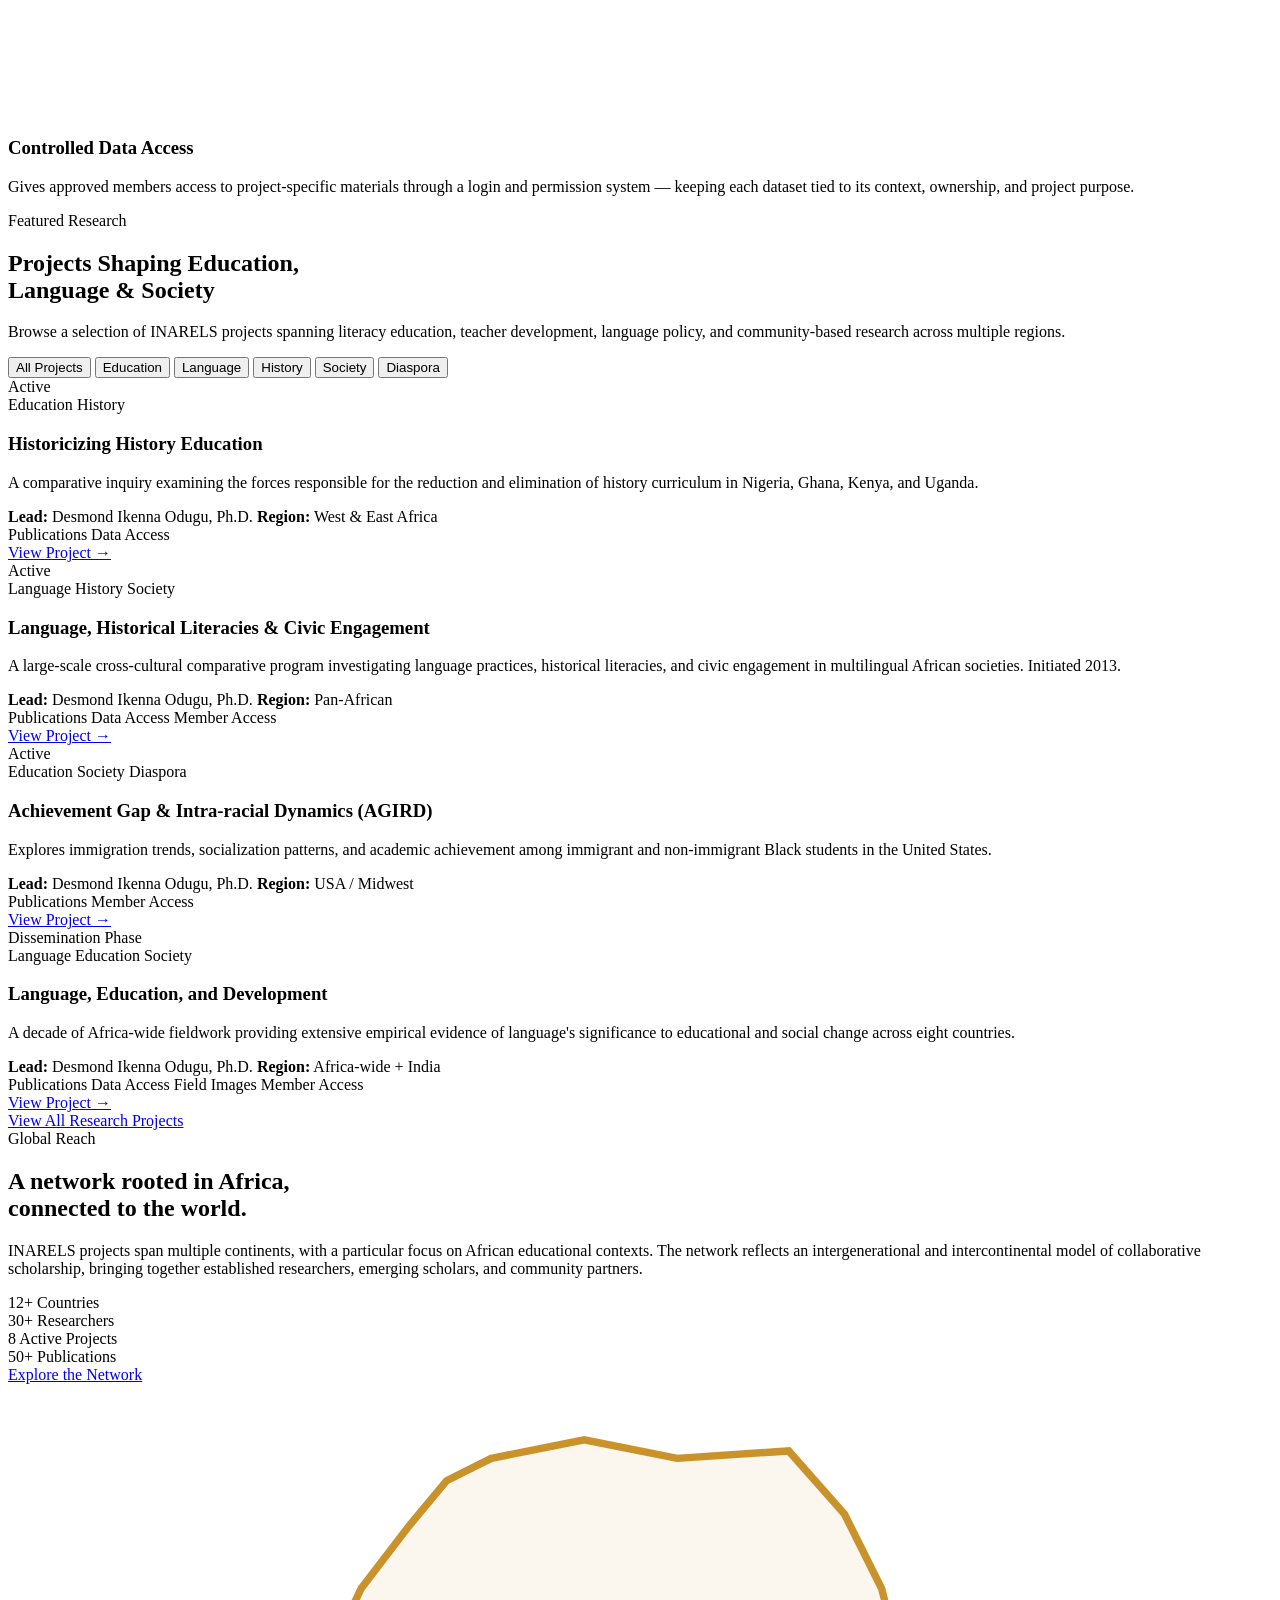
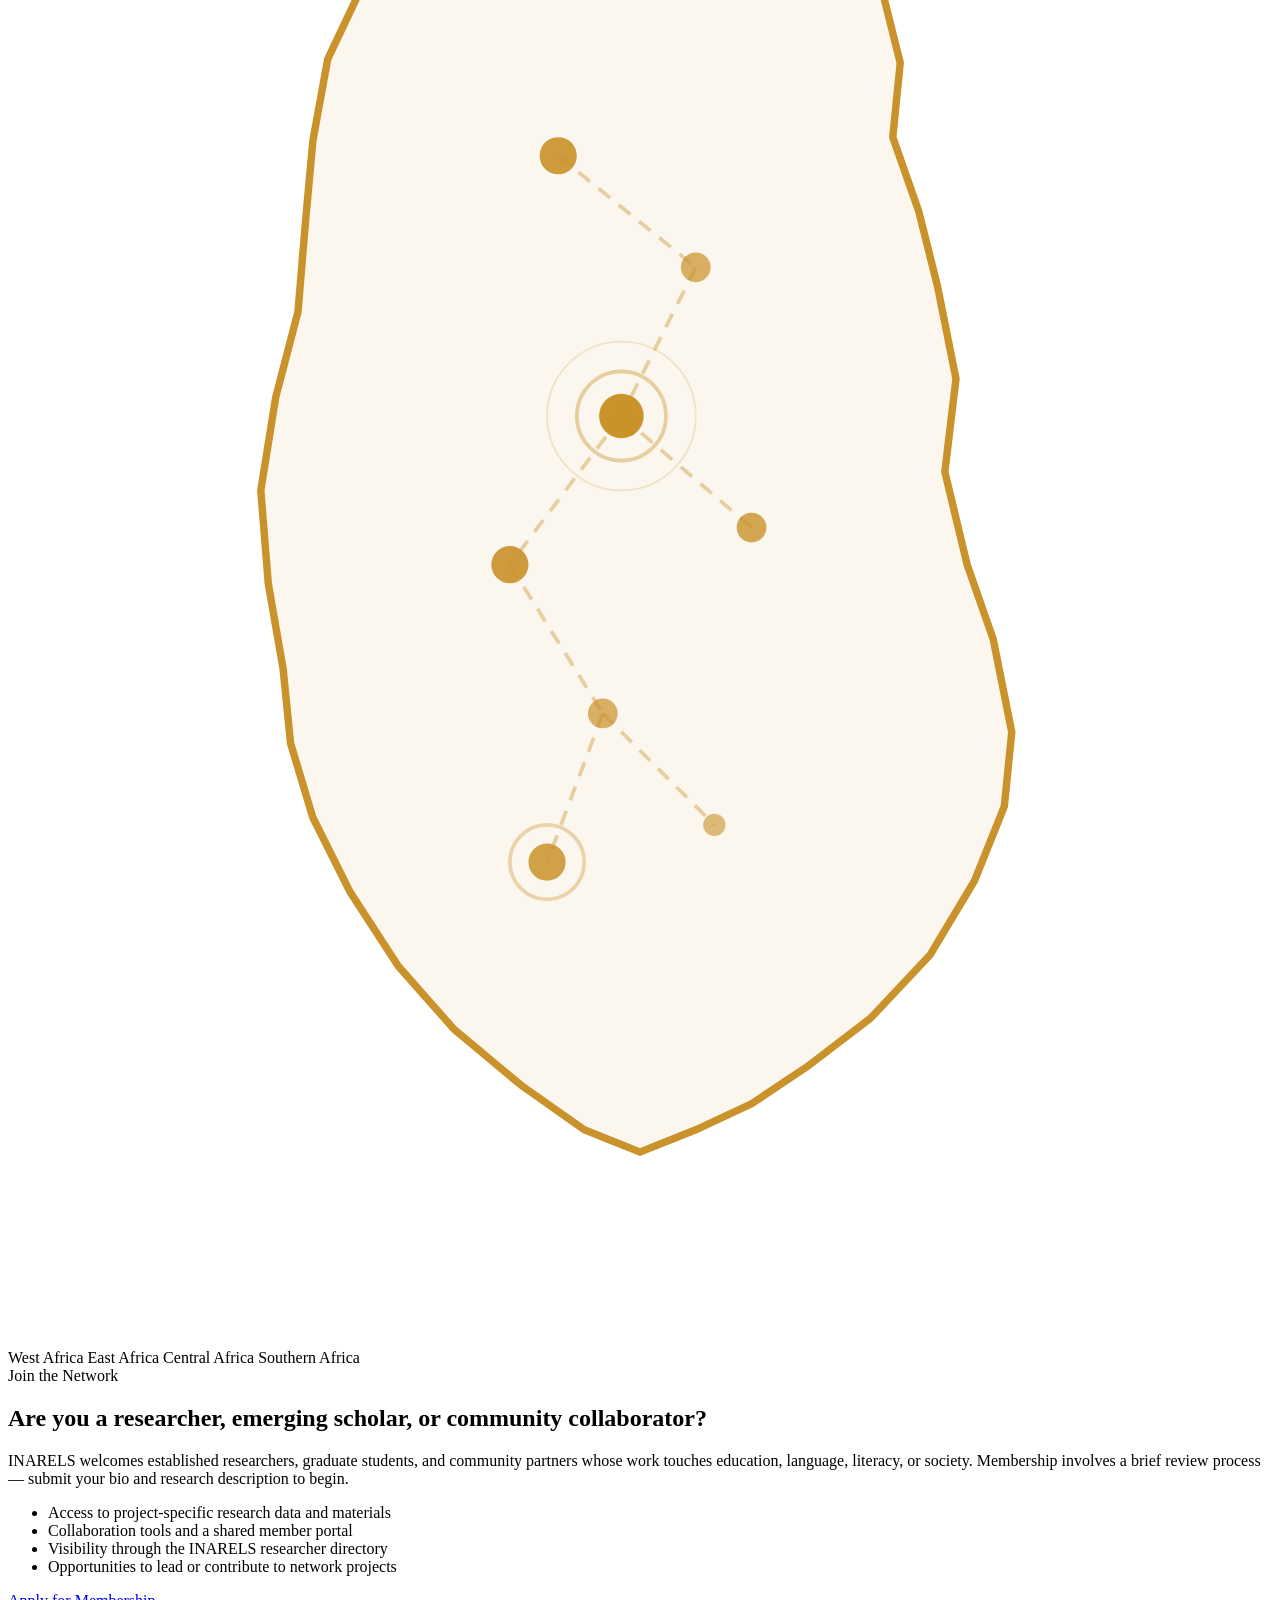
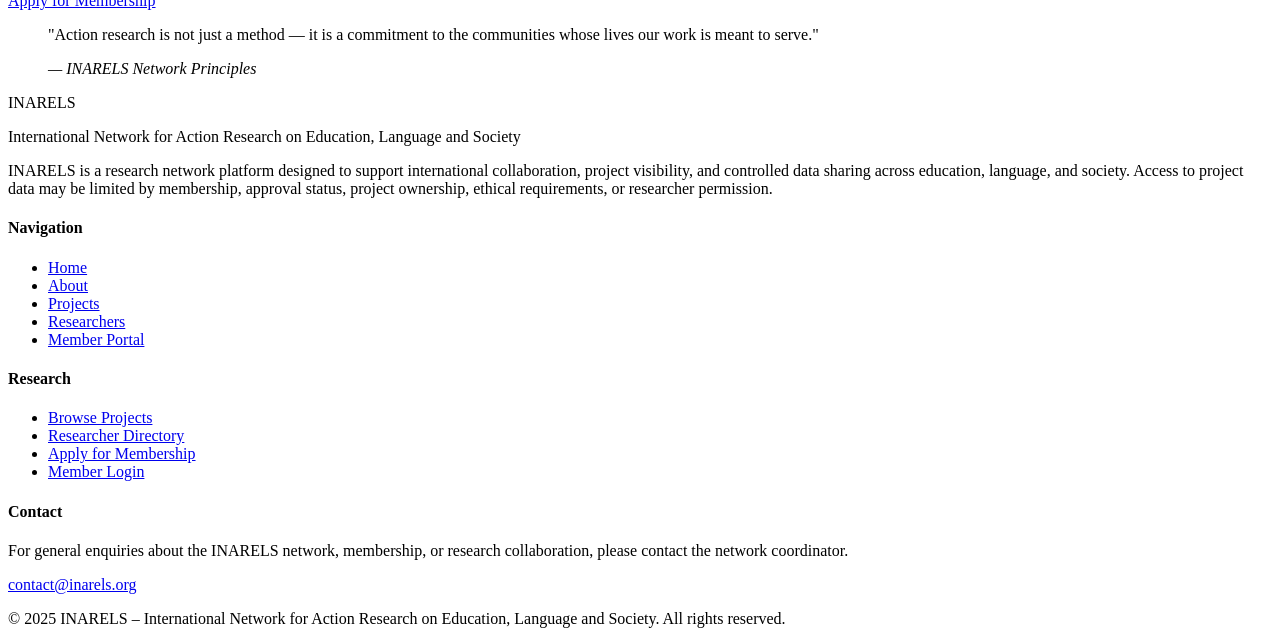
==== commit 2eebd15b: "Add files via upload" ====
--- a/index.html
+++ b/index.html
@@ -210,151 +210,108 @@
         <button class="ptab active" data-filter="all" role="tab" aria-selected="true">All Projects</button>
         <button class="ptab" data-filter="education" role="tab" aria-selected="false">Education</button>
         <button class="ptab" data-filter="language" role="tab" aria-selected="false">Language</button>
+        <button class="ptab" data-filter="history" role="tab" aria-selected="false">History</button>
         <button class="ptab" data-filter="society" role="tab" aria-selected="false">Society</button>
-        <button class="ptab" data-filter="literacy" role="tab" aria-selected="false">Literacy</button>
+        <button class="ptab" data-filter="diaspora" role="tab" aria-selected="false">Diaspora</button>
       </div>
 
       <div class="project-grid" id="project-grid">
 
-        <article class="project-card" data-theme="education language">
+        <article class="project-card" data-theme="education history">
           <div class="project-card-img project-img-1">
             <span class="project-status">Active</span>
             <div class="project-tags">
               <span class="tag">Education</span>
-              <span class="tag">Language</span>
+              <span class="tag">History</span>
             </div>
           </div>
           <div class="project-card-body">
-            <h3>Language Policy and Classroom Practice in Multilingual Schools</h3>
-            <p>Examines how language-in-education policies are interpreted, negotiated, and enacted by teachers in multilingual classroom environments across sub-Saharan Africa.</p>
+            <h3>Historicizing History Education</h3>
+            <p>A comparative inquiry examining the forces responsible for the reduction and elimination of history curriculum in Nigeria, Ghana, Kenya, and Uganda.</p>
             <div class="project-meta">
-              <span class="meta-item"><strong>Lead:</strong> Dr. A. Okonkwo</span>
-              <span class="meta-item"><strong>Region:</strong> West Africa</span>
+              <span class="meta-item"><strong>Lead:</strong> Desmond Ikenna Odugu, Ph.D.</span>
+              <span class="meta-item"><strong>Region:</strong> West &amp; East Africa</span>
             </div>
             <div class="project-badges">
               <span class="badge badge-pub">Publications</span>
               <span class="badge badge-data">Data Access</span>
             </div>
-            <a href="pages/projects.html" class="btn-project">View Project &rarr;</a>
+            <a href="pages/project-historicizing-history-education.html" class="btn-project">View Project &rarr;</a>
           </div>
         </article>
 
-        <article class="project-card" data-theme="literacy education">
+        <article class="project-card" data-theme="language history society">
           <div class="project-card-img project-img-2">
             <span class="project-status">Active</span>
             <div class="project-tags">
-              <span class="tag">Literacy</span>
-              <span class="tag">Education</span>
+              <span class="tag">Language</span>
+              <span class="tag">History</span>
+              <span class="tag">Society</span>
             </div>
           </div>
           <div class="project-card-body">
-            <h3>Early Literacy and Mother-Tongue Instruction in Rural Communities</h3>
-            <p>Investigates the role of first-language literacy instruction in improving reading outcomes and school retention among children in rural primary schools.</p>
+            <h3>Language, Historical Literacies &amp; Civic Engagement</h3>
+            <p>A large-scale cross-cultural comparative program investigating language practices, historical literacies, and civic engagement in multilingual African societies. Initiated 2013.</p>
             <div class="project-meta">
-              <span class="meta-item"><strong>Lead:</strong> Prof. M. Diallo</span>
-              <span class="meta-item"><strong>Region:</strong> Francophone Africa</span>
+              <span class="meta-item"><strong>Lead:</strong> Desmond Ikenna Odugu, Ph.D.</span>
+              <span class="meta-item"><strong>Region:</strong> Pan-African</span>
             </div>
             <div class="project-badges">
               <span class="badge badge-pub">Publications</span>
-              <span class="badge badge-img">Images</span>
+              <span class="badge badge-data">Data Access</span>
               <span class="badge badge-mem">Member Access</span>
             </div>
-            <a href="pages/projects.html" class="btn-project">View Project &rarr;</a>
+            <a href="pages/project-language-historical-literacies.html" class="btn-project">View Project &rarr;</a>
           </div>
         </article>
 
-        <article class="project-card" data-theme="society education">
+        <article class="project-card" data-theme="education society diaspora">
           <div class="project-card-img project-img-3">
             <span class="project-status">Active</span>
             <div class="project-tags">
+              <span class="tag">Education</span>
               <span class="tag">Society</span>
+              <span class="tag">Diaspora</span>
+            </div>
+          </div>
+          <div class="project-card-body">
+            <h3>Achievement Gap &amp; Intra-racial Dynamics (AGIRD)</h3>
+            <p>Explores immigration trends, socialization patterns, and academic achievement among immigrant and non-immigrant Black students in the United States.</p>
+            <div class="project-meta">
+              <span class="meta-item"><strong>Lead:</strong> Desmond Ikenna Odugu, Ph.D.</span>
+              <span class="meta-item"><strong>Region:</strong> USA / Midwest</span>
+            </div>
+            <div class="project-badges">
+              <span class="badge badge-pub">Publications</span>
+              <span class="badge badge-mem">Member Access</span>
+            </div>
+            <a href="pages/project-agird.html" class="btn-project">View Project &rarr;</a>
+          </div>
+        </article>
+
+        <article class="project-card" data-theme="language education society">
+          <div class="project-card-img project-img-4">
+            <span class="project-status">Dissemination Phase</span>
+            <div class="project-tags">
+              <span class="tag">Language</span>
               <span class="tag">Education</span>
+              <span class="tag">Society</span>
             </div>
           </div>
           <div class="project-card-body">
-            <h3>Teacher Professional Development as Community Action Research</h3>
-            <p>Explores participatory models of teacher learning that position teachers as researchers within their own schools and communities, driving bottom-up educational change.</p>
+            <h3>Language, Education, and Development</h3>
+            <p>A decade of Africa-wide fieldwork providing extensive empirical evidence of language's significance to educational and social change across eight countries.</p>
             <div class="project-meta">
-              <span class="meta-item"><strong>Lead:</strong> Dr. S. Mensah</span>
-              <span class="meta-item"><strong>Region:</strong> East &amp; Southern Africa</span>
+              <span class="meta-item"><strong>Lead:</strong> Desmond Ikenna Odugu, Ph.D.</span>
+              <span class="meta-item"><strong>Region:</strong> Africa-wide + India</span>
             </div>
             <div class="project-badges">
               <span class="badge badge-pub">Publications</span>
               <span class="badge badge-data">Data Access</span>
-              <span class="badge badge-img">Images</span>
-            </div>
-            <a href="pages/projects.html" class="btn-project">View Project &rarr;</a>
-          </div>
-        </article>
-
-        <article class="project-card" data-theme="language society">
-          <div class="project-card-img project-img-4">
-            <span class="project-status">Ongoing</span>
-            <div class="project-tags">
-              <span class="tag">Language</span>
-              <span class="tag">Society</span>
-            </div>
-          </div>
-          <div class="project-card-body">
-            <h3>Colonial Language Legacies and Educational Equity</h3>
-            <p>Documents and analyses the continuing influence of colonial-era language decisions on access to quality education, social mobility, and community participation.</p>
-            <div class="project-meta">
-              <span class="meta-item"><strong>Lead:</strong> Prof. C. Nzinga</span>
-              <span class="meta-item"><strong>Region:</strong> Pan-African</span>
-            </div>
-            <div class="project-badges">
-              <span class="badge badge-pub">Publications</span>
+              <span class="badge badge-img">Field Images</span>
               <span class="badge badge-mem">Member Access</span>
             </div>
-            <a href="pages/projects.html" class="btn-project">View Project &rarr;</a>
-          </div>
-        </article>
-
-        <article class="project-card" data-theme="literacy society">
-          <div class="project-card-img project-img-5">
-            <span class="project-status">Active</span>
-            <div class="project-tags">
-              <span class="tag">Literacy</span>
-              <span class="tag">Society</span>
-            </div>
-          </div>
-          <div class="project-card-body">
-            <h3>Adult Literacy, Civic Participation, and Community Development</h3>
-            <p>Examines the relationship between adult literacy programs and increased civic engagement, with a focus on women-led community organizations in urban and peri-urban areas.</p>
-            <div class="project-meta">
-              <span class="meta-item"><strong>Lead:</strong> Dr. F. Otieno</span>
-              <span class="meta-item"><strong>Region:</strong> East Africa</span>
-            </div>
-            <div class="project-badges">
-              <span class="badge badge-pub">Publications</span>
-              <span class="badge badge-img">Images</span>
-              <span class="badge badge-data">Data Access</span>
-            </div>
-            <a href="pages/projects.html" class="btn-project">View Project &rarr;</a>
-          </div>
-        </article>
-
-        <article class="project-card" data-theme="education language society">
-          <div class="project-card-img project-img-6">
-            <span class="project-status">Seeking Members</span>
-            <div class="project-tags">
-              <span class="tag">Education</span>
-              <span class="tag">Language</span>
-              <span class="tag">Society</span>
-            </div>
-          </div>
-          <div class="project-card-body">
-            <h3>Diaspora Youth, Identity, and Heritage Language Maintenance</h3>
-            <p>A multi-site study examining how young people from African diaspora communities navigate identity, belonging, and language across home, school, and community environments.</p>
-            <div class="project-meta">
-              <span class="meta-item"><strong>Lead:</strong> Dr. T. Adebayo</span>
-              <span class="meta-item"><strong>Region:</strong> Europe / Diaspora</span>
-            </div>
-            <div class="project-badges">
-              <span class="badge badge-mem">Member Access</span>
-              <span class="badge badge-data">Data Access</span>
-            </div>
-            <a href="pages/projects.html" class="btn-project">View Project &rarr;</a>
+            <a href="pages/project-language-education-development.html" class="btn-project">View Project &rarr;</a>
           </div>
         </article>
 
